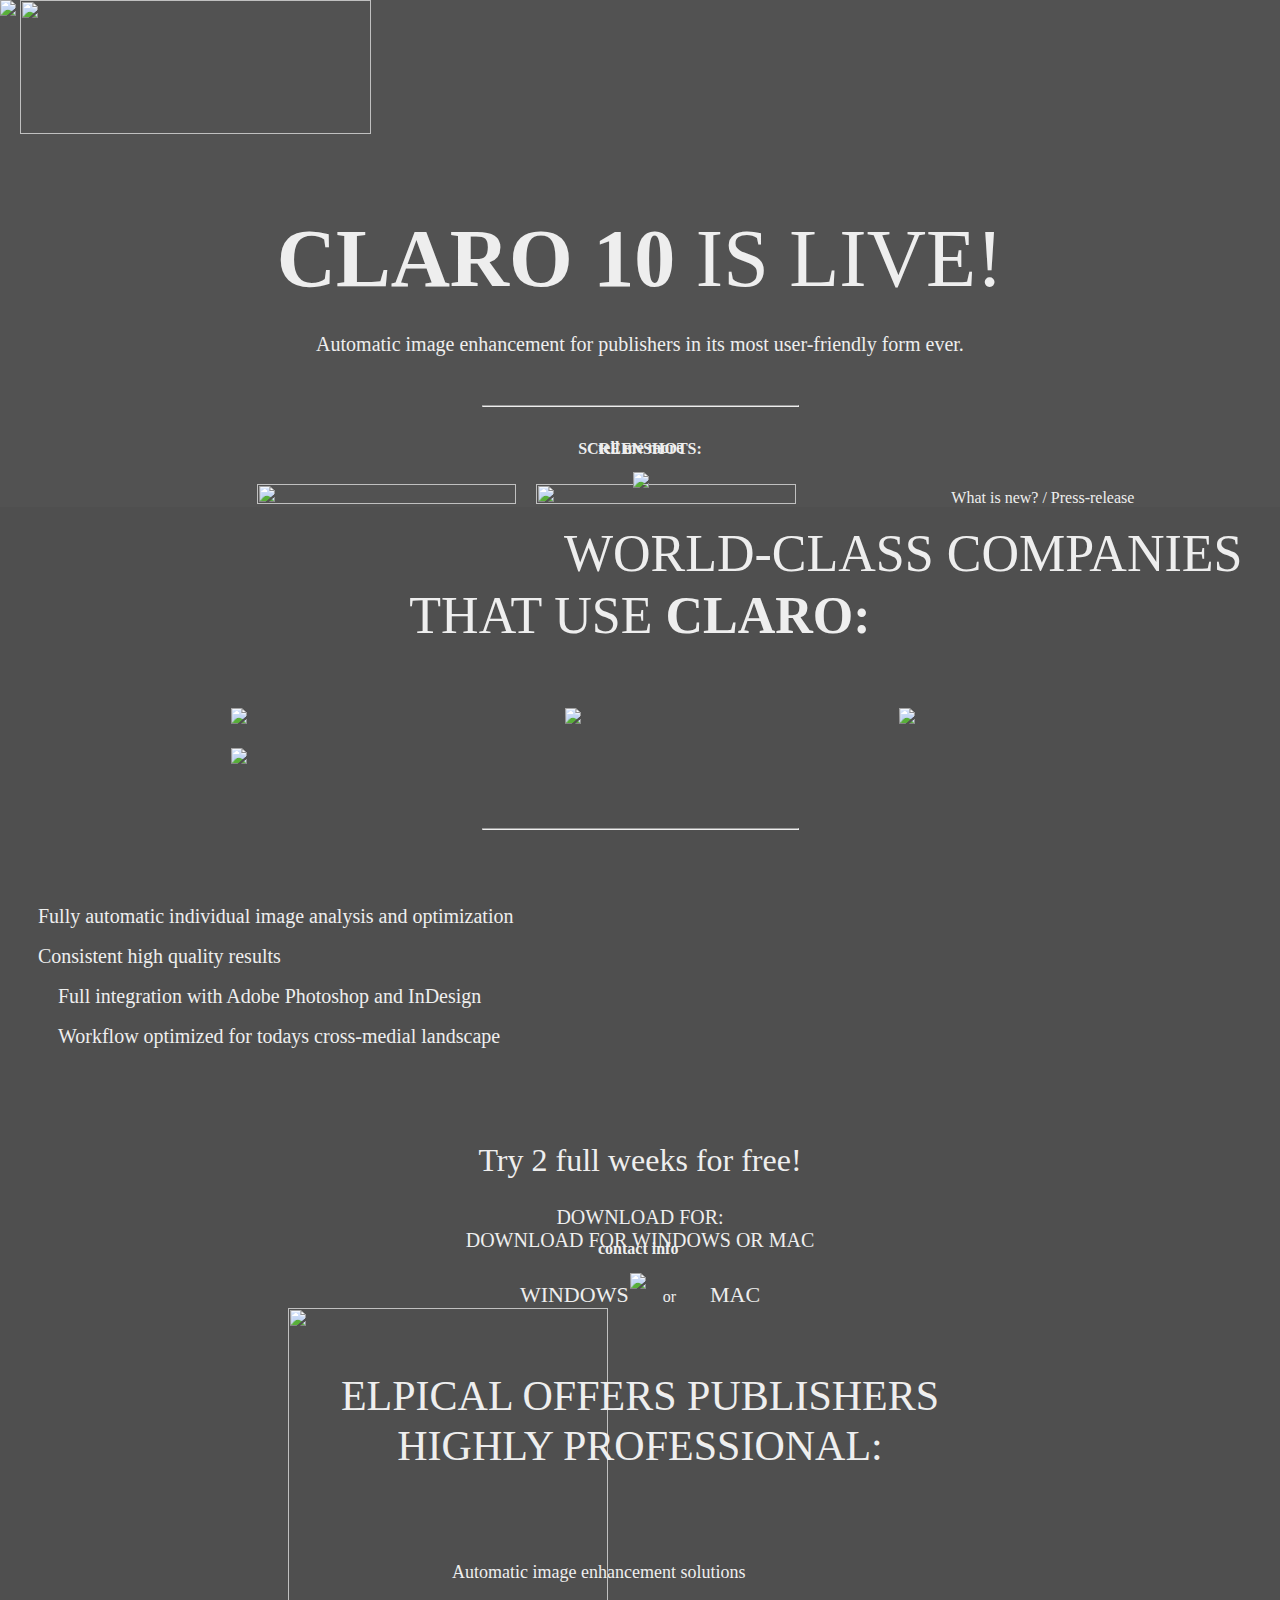
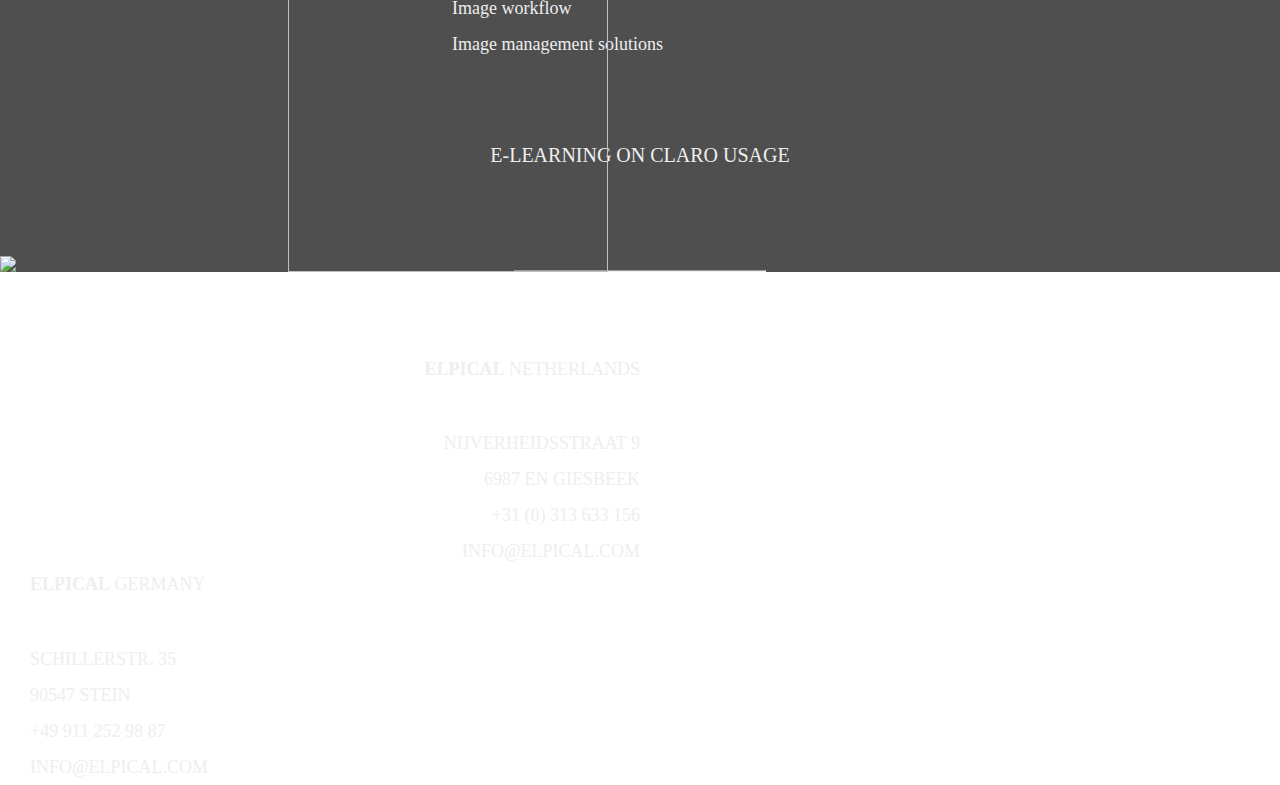
==== index.html @ f86cf867 "Project Initiated" ====
<!DOCTYPE html>
<!--[if lt IE 7 ]> <html class="ie6"> <![endif]-->
<!--[if IE 7 ]>    <html class="ie7"> <![endif]-->
<!--[if IE 8 ]>    <html class="ie8"> <![endif]-->
<!--[if IE 9 ]>    <html class="ie9"> <![endif]-->
<!--[if (gt IE 9)|!(IE)]><!--> <html class=""> <!--<![endif]-->
<html lang="en">
<head>
    <meta charset="utf-8">
    <meta http-equiv="X-UA-Compatible" content="IE=edge">
    <meta name="viewport" content="width=device-width, initial-scale=1">
    <title>Claro 10 is live - ELPICAL</title>
    <meta charset="UTF-8">
    <meta name="description" content="Try Claro 10 2 weeks for free. Automatic image enhancement just got more user friendly.">
    <link rel="shortcut icon" href="favicon.ico" type="image/x-icon">
    <link rel="icon" href="favicon.ico" type="image/x-icon">


    <link rel="stylesheet" type="text/css" href="style.css">


</head>

<body>
    <div id="fullpage">
        <div class="section" id="slide1">
            <img src="assets/images/screen1/topbar.png" class="topbar" />
            <img src="assets/images/screen1/logo.png" class="logo" />
            <!-- <img class="visible-md visible-lg orgbtn" src="assets/images/screen1/orgbtn.png" /> -->

            <div class="row slide1_content" >
                <div class="col-md-8">
                    <div class="auto-margin" style="margin-bottom:170px;" data-resize="prop: margin-bottom; oval: 200;"></div>
                    <div class="title">
                        <span>Claro 10</span><span class="light"> is live!</span>
                    </div>

                    <div class="auto-margin" style="margin-bottom:33px;" data-resize="prop: margin-bottom; oval: 40;"></div>

                    <div class="subtitle">
                         Automatic image enhancement for publishers in its most user-friendly form ever.
                    </div>

                    <div class="auto-margin" style="margin-bottom:49px;" data-resize="prop: margin-bottom; oval: 58;"></div>

                    <hr />

                    <div class="auto-margin" style="margin-bottom:33px;" data-resize="prop: margin-bottom; oval: 40;"></div>
                    
                    <div class="screenshots">
                        <div class="screenshot_title">screenshots:</div>

                        <div class="auto-margin" style="margin-bottom:16px;" data-resize="prop: margin-bottom; oval: 20;"></div>

                        <ul id="vanillaslide">
                            <li><div class="inner"><a href="assets/images/screen1/screen2_lg.png"><img src="assets/images/screen1/screen1.png" /></a></div></li>
                            <li><div class="inner"><a href="assets/images/screen1/screen1_lg.png"><img src="assets/images/screen1/screen2.png" /></a></div></li>
                            <li><div class="inner"><a href="assets/images/screen1/screen3_lg.png"><img src="assets/images/screen1/screen3.png" /></a></div></li>
                        </ul>
                    </div>
                    <div class="pdf_button">
                        <a id="press_release" href="ignore/Elpical_Pressrelease_Claro_10.pdf" class="btn btn-primary btn-lg" target="_blank">What is new? / Press-release</a>
                        <script>
                            // Using jQuery Event API v1.3 to track clicks
                            $('#press_release').on('click', function() {
                                ga('send', 'event', 'Klikgedrag', 'Klik', 'Pressrelease');
                            });
                        </script>
                    </div>
                </div>
            </div>    

            <div class="navscroll">
                <a href="#features" class="linkbottom_desktop">
                    tell me more <br/> 
                    <img src="assets/images/screen1/arrow.png" />
                </a>
            </div>
        </div>

        <div class="section" id="slide2">

            <div class="title">
                World-class companies <br/> that use <span class="bold">Claro:</span>
            </div>

            <div class="auto-margin" style="margin-bottom:50px;" data-resize="prop: margin-bottom; oval: 58;"></div>

            <div class="companies">
                <ul>
                    <li><div class="inner"><img src="assets/images/screen2/usa_today.png" /></div></li>
                    <li><div class="inner"><img src="assets/images/screen2/theguardian.png" /></div></li>
                    <li><div class="inner"><img src="assets/images/screen2/frankfurther.png" /></div></li>
                    <li><div class="inner"><img src="assets/images/screen2/topgear.png" /></div></li>
                </ul>
            </div>

            <div class="auto-margin" style="margin-bottom:50px;" data-resize="prop: margin-bottom; oval: 58;"></div>

            <hr/>

            <div class="auto-margin" style="margin-bottom:50px;" data-resize="prop: margin-bottom; oval: 58;"></div>

            <div class="features">
               <ul>
                    <li>
                        <div class="pull-right">
                            <span>Fully automatic individual image analysis and optimization</span>
                            <br/>
                            <span>Consistent high quality results</span>
                        </div>
                    </li>
                    <li>
                        <div >
                            <span>Full integration with Adobe Photoshop and InDesign</span>
                            <br/>
                            <span>Workflow optimized for todays cross-medial landscape</span>
                        </div>
                    </li>
                </ul>
            </div>

            <div class="auto-margin" style="margin-bottom:88px;" data-resize="prop: margin-bottom; oval: 88;"></div>                

            <div class="try" >Try 2 full weeks for free!</div>

            <div class="auto-margin" style="margin-bottom:30px;" data-resize="prop: margin-bottom; oval: 30;"></div>

            <div class="download_wrapper">
                <div class="downloadfor visible-md visible-lg">Download For:</div>
                <div class="downloadfor visible-xs visible-sm">Download For WINDOWS or MAC</div>

                <div class="auto-margin" style="margin-bottom:30px;" data-resize="prop: margin-bottom; oval: 30;"></div>

                <div class="downloads visible-md visible-lg">
                    <a id="windows_download" href="ignore/ClaroPremedia-install-10.0.16.exe" class="btn btn-primary btn-lg">WINDOWS</a>
                    <script>
                        // Using jQuery Event API v1.3 to track clicks
                        $('#windows_download').on('click', function() {
                            ga('send', 'event', 'Klikgedrag', 'Klik', 'Downloadknop_Windows');
                        });
                    </script>
                    <span class="or">or</span>
                    <a id="mac_download" href="ignore/ClaroPremedia-install-10.0.16.dmg" class="btn btn-primary btn-lg">MAC</a>
                    <script>
                        // Using jQuery Event API v1.3 to track clicks
                        $('#mac_download').on('click', function() {
                            ga('send', 'event', 'Klikgedrag', 'Klik', 'Downloadknop_Mac');
                        });
                    </script>
                </div>
            </div>

            <div class="navscroll">
                <a href="#contact" class="linkbottom_desktop">
                    contact info <br/> 
                    <img src="assets/images/screen1/arrow.png" />
                </a>
            </div>
        </div>

        <div class="section" id="slide3">
            <img src="assets/images/screen1/topbar.png" class="bottombar" />
              <!-- <img src="assets/images/map1.png" class="gmap" /> -->
            <div id="googleMap" class="gmap"></div>
            <img src="assets/images/map_right.png" class="gmap_right" />
            
            <div class="auto-margin" style="margin-bottom:47px;" data-resize="prop: margin-bottom; oval: 40;"></div>

          <div class="row-fluid">
                <div class="col-md-7 col-md-offset-5"> 
                    <div class="title">
                       ELPICAL offers publishers <br/> highly professional:
                    </div>

                    <div class="auto-margin" style="margin-bottom:82px;" data-resize="prop: margin-bottom; oval: 70;"></div>

                    <div class="solutions">
                        <ul>
                            <li>Automatic image enhancement solutions</li>
                            <li>Image workflow</li>
                            <li>Image management solutions</li>
                        </ul>
                    </div>
                </div>  
            </div>      

            <div class="row-fluid">
                <div class="col-md-5 col-md-offset-7"> 

                    <div class="auto-margin" style="margin-bottom:82px;" data-resize="prop: margin-bottom; oval: 70;"></div>

                    <a id="e-learning_button" href="http://elearning.elpical.com" class="btn btn-primary btn-lg elearnbtn"> e-learning on Claro usage </a>
                    <script>
                        // Using jQuery Event API v1.3 to track clicks
                        $('#e-learning_button').on('click', function() {
                            ga('send', 'event', 'Klikgedrag', 'Klik', 'e-learning');
                        });
                    </script>

                    <div class="auto-margin" style="margin-bottom:103px;" data-resize="prop: margin-bottom; oval: 88;"></div>                

                    <hr/>

                    <div class="auto-margin" style="margin-bottom:82px;" data-resize="prop: margin-bottom; oval: 70;"></div>

                    <div class="address">
                        <ul>
                            <li>
                                <span class="pull-right">
                                    <div class="addressheading"><span class="bold">ELPICAL</span> Netherlands</div>
                                    <div class="auto-margin" style="margin-bottom:41px;" data-resize="prop: margin-bottom; oval: 35;"></div>
                                    Nijverheidsstraat 9 
                                    <br/>6987 EN Giesbeek
                                    <br/>+31 (0) 313 633 156
                                    <br/><a href="mailto:info@elpical.com">info@elpical.com</a>
                                </span>
                            </li>
                            <li>
                                <span>
                                    <div class="addressheading"><span class="bold">ELPICAL</span> GERMANY</div>
                                    <div class="auto-margin" style="margin-bottom:41px;" data-resize="prop: margin-bottom; oval: 35;"></div>
                                    Schillerstr. 35
                                    <br/>90547 Stein
                                    <br/>+49 911 252 98 87
                                    <br/><a href="mailto:info@elpical.com">info@elpical.com</a>
                                </span>
                            </li>
                        </ul>
                    </div>
                
                </div>
            </div>

        </div>
    </div>
</body>
</html>
---- style.css ----
html, body {
    margin: 0;
    padding: 0;
    overflow:hidden;

    /*Avoid flicker on slides transitions for mobile phones #336 */
    -webkit-tap-highlight-color: rgba(0,0,0,0);

    color: #eeeeee;
}

a:link, a:focus, a:active {
    color: #eeeeee !important;
    text-decoration: none !important;
    outline: none !important;
}

.light {
    font-weight: 300;
}

.bold {
    font-weight: bold;
}


.navscroll {
    position: absolute;
    bottom: 30px;
    left: 50%;
    text-align: center;
    /*transform:translateX(-50%);*/
    margin-left:-42px;
}

.navscroll a, .navscroll a:hover {
    color: #eee;
    font-family: 'Roboto Slab', serif;
    font-weight: bold;
}

.navscroll img {
    margin-top: 15px;
}


#slide1, #slide2, #slide3 {
    padding-top: 3em;
}

#slide1 {
    background-color: #525252;
    background-image: url("images/screen1/bg.png");
    background-position: right 0;
    background-repeat: no-repeat;
    background-size: contain;
    position: relative;
    color: #eeeeee;
}

#slide1 .topbar {
    position: absolute;
    top: 0;
    left: 0;
    right: 0;
    width: 100%;
}

#slide1 .logo {
    position: absolute;
    top: 0;
    left: 20px;
    width: 351px;
    height: 134px;
}

#slide1 .orgbtn {
    position: absolute;
    bottom: 0;
    right: 9%;
    max-width: 350px;
}


#slide1 .slide1_content {
    text-align: center;
}

#slide1 .title {
    font-family: 'Roboto Slab', serif;
    font-weight: bold;
    font-size: 88px;
    text-transform: uppercase;
    line-height: 100%;
}

#slide1 .subtitle {
    font-family: 'Roboto', serif;
    font-size: 26px;
}

#slide1 hr {
    width: 315px;
}

#slide1 .screenshots {

}


#slide1 .screenshot_title {
    font-family: 'Roboto Slab', serif;
    font-weight: bold;
    font-size: 16px;
    text-transform: uppercase;
}

#slide1 .screenshots ul {
    padding: 0;
    max-width: 786px;
    margin: 0 auto;
}

#slide1 .screenshots ul li {
    list-style: none;
    width: 33%;
    float: left;
    padding: 10px;
}

#slide1 .screenshots ul li img {
    width: 100%;
    height: 100%;
}



#slide2 {
    position: relative;
    background-color: #4f4f4f;
    background-image: url("images/screen2/bg.png");
    background-position: right 0;
    background-repeat: no-repeat;
    background-size: contain;
    text-align: center;
}

#slide2 .title {
    line-height: 120%;
    font-family: 'Roboto Slab', serif;
    font-weight: 300;
    font-size: 66px;
    text-transform: uppercase;
    color: #eee;
}

#slide2 .companies {
    overflow: auto;
}

#slide2 .companies ul {
    list-style: none;
    padding: 0;
    max-width: 1135px;
    margin: 0 auto;
}

#slide2 .companies ul li {
    width: 25%;
    float: left;
    padding: 10px 25px;

}

#slide2 .companies ul li img {
    /*width: 100%;*/
    height: 42px;
}


#slide2 hr {
    width: 315px;
    margin: 0 auto;
}

#slide2 .features {
    overflow: auto;
    max-width: 1400px;
    margin:0 auto;
}

#slide2 .features ul {
    list-style: none;
    padding: 0;
}

#slide2 .features li {
    width: 50%;
    float: left;
    font-family: 'Roboto', serif;
    font-weight: 500;
    font-size: 23px;
    text-align: left;
    padding-left: 10px;
}

#slide2 .features li:nth-child(odd) {
    padding-right: 30px
}
#slide2 .features li:nth-child(even) {

    padding-left: 30px
}
#slide2 .features li span {
    background: url('images/checkicon.png');
    background-repeat: no-repeat;
    background-position: left center;
    background-size: 15px;
    padding-left: 28px;
    line-height: 200%;

}
#slide2 .try {
    display: block;
    font-family: 'Roboto Slab', serif;
    font-weight: 300;
    font-size: 32px;
    line-height: 100%;
}

#slide2 .btn-primary {
    font-family: "Roboto",serif;
    font-size: 22px;
    font-weight: 500;
    width: 160px;
}
#slide2 .downloadfor {
    display: block;
    font-family: 'Roboto', serif;
    font-weight: 500;
    font-size: 20px;
    text-transform: uppercase;
}
#slide2 .or {
    margin:0 30px;
    font-family: 'Roboto', serif;
    font-weight: 500;
    font-size: 16px;

}
#slide3 {
    position: relative;
    background-color: #4f4f4f;
    /*background-image: url("images/map.png");*/
    background-position: left 0;
    background-repeat: no-repeat;
    background-size: contain;
    text-align: center;
}

#slide3 .gmap {
    position: absolute;
    left: 0;
    top: 0;
    width: 60%;
    height: 100%;
}

.gmap_right {
    position: absolute;
    left: 10%;
    top: 0;
    width: 50%;
    height: 100%;

}
#slide3 .title {
    position: relative;
    z-index: 9999;
    line-height: 120%;
    font-family: 'Roboto Slab', serif;
    font-weight: 300;
    font-size: 56px;
    text-transform: uppercase;
    color: #eee;
}

#slide3 .solutions {
    width: 416px;
    margin:0 auto;
}

#slide3 .solutions ul {
    list-style: none;
    padding: 0;
}

#slide3 .solutions ul li {
    line-height: 200%;
    padding-left: 20px;
    background: url('images/bluearrow.png');
    background-repeat: no-repeat;
    background-position: left center;
    background-size: 2% auto;
    text-align: left;
    font-family: 'Roboto', serif;
    font-size: 18px;
}

#slide3 hr {
    width: 250px;
    margin: 0 auto;
}


#slide3 .elearnbtn {
    text-transform: uppercase;
    font-family: 'Roboto', serif;
    font-size: 20px;
}

#slide3 .address ul {
    list-style: none;
    padding: 0;
}

#slide3 .address li {
    width: 50%;
    float: left;
    font-family: 'Roboto', serif;
    font-size: 18px;
    text-align: left;
    text-transform: uppercase;
    white-space: nowrap;
}

#slide3 .addressheading {
    font-family: 'Roboto Slab', serif;
    font-weight: 100;
}

#slide3 .address li:nth-child(odd) {
    padding-right: 30px;
    text-align:right;
}
#slide3 .address li:nth-child(even) {

    padding-left: 30px
}
#slide3 .address li>span {
    line-height: 200%;
}

#slide3 .bottombar {
    position: absolute;
    bottom: 0;
    left: 0;
    right: 0;
    z-index: 9999;
}
.pdf_button {
    margin-top:15px;
    display: inline-block;
}


@media screen and (max-width: 981px) {
    .section  {
        padding-top: 2em !important;
    }
    .navscroll {
        bottom: 10px;
    }
    
    #slide1 .logo {
        left: 50%;
        margin-left: -125px;
        width: 250px;
        height: auto;

    }
    #slide1 {
        padding: 10px;
        background-color: #525252;
        background-image: url("images/screen1/bgmobile.png");
        background-size: cover;
    }

    #slide1 hr {
        width: 60%;
    }

    #slide2 {
        padding: 10px;
    }

    #slide2 .companies ul li {
        padding: 10px 15px 10px 0;
    }

    #slide2 .companies ul li img {
        width: 100%;
        height: auto;
    }

    #slide2 hr {
        width: 60%;
    }

    #slide2 .features, #slide2 .features li, #slide2 .features li div {
        width: 100%;
        float: none;
    }   

    #slide2 .features li {
        padding: 0 0px 0 10px !important;
    }   

    #slide2 .features li span {
        background-size: auto 40%;
        padding-left: 4%;
    }



    #slide3 {
        padding-top: 1em !important;
    }
    #slide3 .solutions {
        width: auto;
    }
    #slide3 .solutions ul {
        display: inline-block;
    }
    #slide3 .gmap, #slide3 .gmap_right {
        display: none;
    }

    #slide3 .address li:nth-child(2n+1) {
        padding-right: 10px;
    }
    #slide3 .address li:nth-child(2n) {
        padding-left: 10px;
    }
}


@media screen and (max-width: 981px) and (orientation : portrait) {
    #slide2 {
        padding: 10px;
        
        background-image: url("images/screen2/bg-mobile.png");
        background-position: right 0;
        background-repeat: no-repeat;
        background-size: cover;
    }

    
     #slide3 {
        
        background-image: url("images/screen3/bg-mobile.png");
        background-position: 0 0;
        background-repeat: no-repeat;
        background-size: cover;
    }
}


@media screen and (max-width: 480px) {
    #slide2, #slide3 {
        background-size: contain;
    }
    .pdf_button a {
        font-size: 11px;
    }

}

@media only screen and (max-width : 767px) and (orientation : landscape) {

    #slide1 .title {
        font-size: 40px;
        line-height: 24px;
    }
    
    #slide1 .subtitle {
        font-size: 17px;
    }

    #slide1 .logo {
        margin-left: -100px;
        width: 200px;
    }

    #slide1 .screenshots {
        display: none;
    }


    #slide2 .title {
        font-size: 20px;
    }

    #slide2 .title br {
        display: none;
    }

    #slide2 .features li {
        font-size: 12px;
    }

    #slide2 .try, #slide2 .download_wrapper {
        display: none;
    } 
    

    #slide3 .title, #slide3 .solutions , #slide3 .elearnbtn, #slide3 hr {
        display: none;
    }
    .pdf_button a {
        font-size: 11px;
    }
    .pdf_button {
        margin-top:2px;
    }
}


@media only screen and (min-width : 768px) and (max-width : 1024px) and (orientation : landscape) {
     #slide1 .title {
        font-size: 70px!important;
    }
    
    #slide1 .subtitle {
        font-size: 15px;
    }
    
    #slide1 .orgbtn {
        right: 4%;
    }

    #slide2 {
        padding-top: 1em;
    }

    #slide2 .title {
        font-size: 50px;
    }

    #slide2 .features li {
        font-size: 16px;
    }

    #slide3 .address li {
        font-size: 15px;
    }

    #slide3 .address li:nth-child(odd) {
        padding-right: 20px;
    }
    #slide3 .address li:nth-child(even) {
        padding-left: 20px;
    }

    #slide3 {
        padding-top: 1em;
    }

    #slide3 .title {
        font-size: 38px;
    }

    #slide3 .addressheading {
        line-height: 170%;
    }

}

@media only screen and (min-width : 1025px) and (max-width : 1500px) and (orientation : landscape) {
    .navscroll {
        bottom: 15px;
    }

    #slide1 .title {
        font-size: 82px;
    }
    
    #slide1 .subtitle {
        font-size: 20px;
    }
    
    #slide1 .orgbtn {
        right: 4%;
    }

    #slide2 {
        padding-top: 1em;
    }

    #slide2 .title {
        font-size: 52px;
    }

    #slide2 .features li {
        font-size: 20px;
    }

    #slide3 {
        padding-top: 1em;
    }

    #slide3 .title {
        font-size: 42px;
    }

    #slide3 .addressheading {
        line-height: 170%;
    }
}
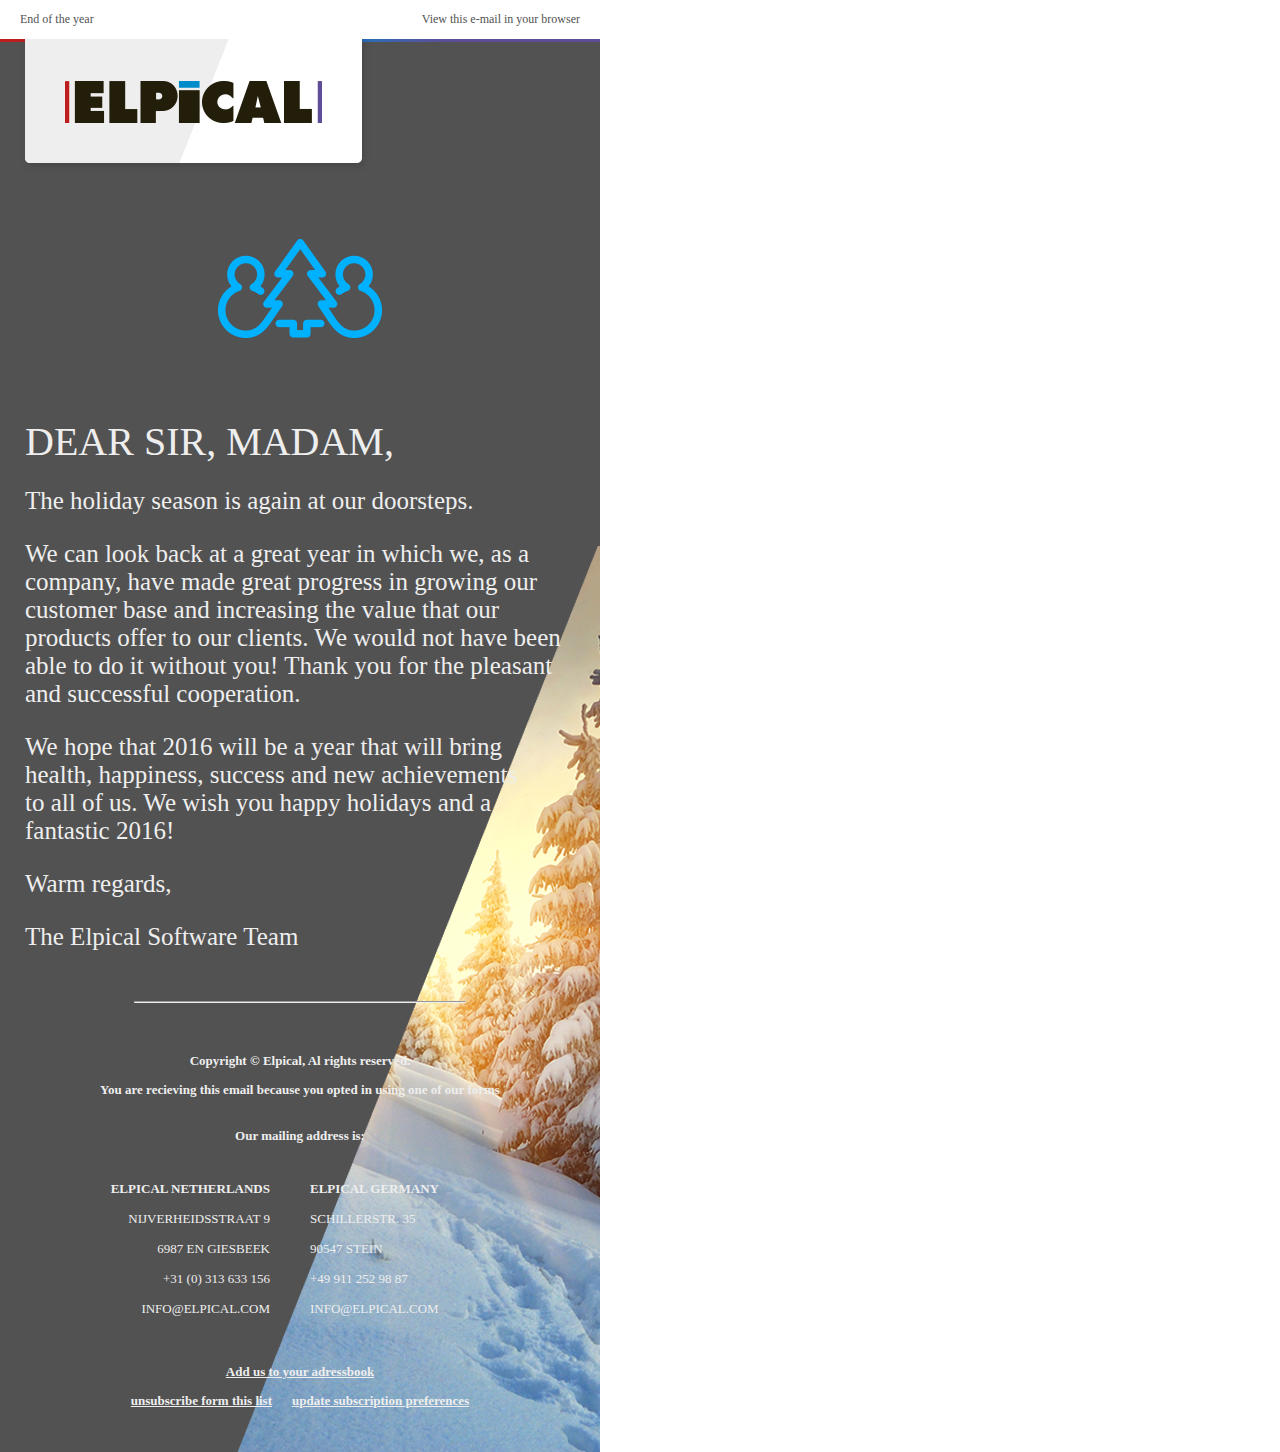
==== commit 512f6860: "Newslatter Template Design #1" ====
--- a/index.html
+++ b/index.html
@@ -22,216 +22,54 @@
 </head>
 
 <body>
-    <div id="fullpage">
+    <div class="fullpage">
+        <header>
+            <span class="header-end">End of the year</span>
+            <span class="header-view"><a href="#">View this e-mail in your browser</a></span>
+        </header>
         <div class="section" id="slide1">
-            <img src="assets/images/screen1/topbar.png" class="topbar" />
-            <img src="assets/images/screen1/logo.png" class="logo" />
-            <!-- <img class="visible-md visible-lg orgbtn" src="assets/images/screen1/orgbtn.png" /> -->
+            <img src="images/topbar.png" class="topbar" />
+            <img src="images/logo.png" class="logo" />
+            <img src="images/icon-elpical.png" class="chrismas-logo">
 
-            <div class="row slide1_content" >
-                <div class="col-md-8">
-                    <div class="auto-margin" style="margin-bottom:170px;" data-resize="prop: margin-bottom; oval: 200;"></div>
-                    <div class="title">
-                        <span>Claro 10</span><span class="light"> is live!</span>
-                    </div>
-
-                    <div class="auto-margin" style="margin-bottom:33px;" data-resize="prop: margin-bottom; oval: 40;"></div>
-
-                    <div class="subtitle">
-                         Automatic image enhancement for publishers in its most user-friendly form ever.
-                    </div>
-
-                    <div class="auto-margin" style="margin-bottom:49px;" data-resize="prop: margin-bottom; oval: 58;"></div>
-
-                    <hr />
-
-                    <div class="auto-margin" style="margin-bottom:33px;" data-resize="prop: margin-bottom; oval: 40;"></div>
-                    
-                    <div class="screenshots">
-                        <div class="screenshot_title">screenshots:</div>
-
-                        <div class="auto-margin" style="margin-bottom:16px;" data-resize="prop: margin-bottom; oval: 20;"></div>
-
-                        <ul id="vanillaslide">
-                            <li><div class="inner"><a href="assets/images/screen1/screen2_lg.png"><img src="assets/images/screen1/screen1.png" /></a></div></li>
-                            <li><div class="inner"><a href="assets/images/screen1/screen1_lg.png"><img src="assets/images/screen1/screen2.png" /></a></div></li>
-                            <li><div class="inner"><a href="assets/images/screen1/screen3_lg.png"><img src="assets/images/screen1/screen3.png" /></a></div></li>
-                        </ul>
-                    </div>
-                    <div class="pdf_button">
-                        <a id="press_release" href="ignore/Elpical_Pressrelease_Claro_10.pdf" class="btn btn-primary btn-lg" target="_blank">What is new? / Press-release</a>
-                        <script>
-                            // Using jQuery Event API v1.3 to track clicks
-                            $('#press_release').on('click', function() {
-                                ga('send', 'event', 'Klikgedrag', 'Klik', 'Pressrelease');
-                            });
-                        </script>
-                    </div>
+            <div class="page-content">
+                <div class="title">
+                    <span>Dear Sir, Madam,</span>
                 </div>
-            </div>    
-
-            <div class="navscroll">
-                <a href="#features" class="linkbottom_desktop">
-                    tell me more <br/> 
-                    <img src="assets/images/screen1/arrow.png" />
-                </a>
+                <div class="subtitle">
+                    <p>The holiday season is again at our doorsteps.</p>
+                    <p>We can look back at a great year in which we, as a company, have made great progress in growing our customer base and increasing the value that our products offer to our clients. We would not have been able to do it without you! Thank you for the pleasant and successful cooperation. </p>
+                    <p style="width:90%;">We hope that 2016 will be a year that will bring health, happiness, success and new achievements to all of us. We wish you happy holidays and a fantastic 2016!</p>
+                    <p>Warm regards,</p>
+                    <p>The Elpical Software Team</p>
+                </div>
+                <hr />
             </div>
-        </div>
-
-        <div class="section" id="slide2">
-
-            <div class="title">
-                World-class companies <br/> that use <span class="bold">Claro:</span>
-            </div>
-
-            <div class="auto-margin" style="margin-bottom:50px;" data-resize="prop: margin-bottom; oval: 58;"></div>
-
-            <div class="companies">
-                <ul>
-                    <li><div class="inner"><img src="assets/images/screen2/usa_today.png" /></div></li>
-                    <li><div class="inner"><img src="assets/images/screen2/theguardian.png" /></div></li>
-                    <li><div class="inner"><img src="assets/images/screen2/frankfurther.png" /></div></li>
-                    <li><div class="inner"><img src="assets/images/screen2/topgear.png" /></div></li>
-                </ul>
-            </div>
-
-            <div class="auto-margin" style="margin-bottom:50px;" data-resize="prop: margin-bottom; oval: 58;"></div>
-
-            <hr/>
-
-            <div class="auto-margin" style="margin-bottom:50px;" data-resize="prop: margin-bottom; oval: 58;"></div>
-
-            <div class="features">
-               <ul>
-                    <li>
-                        <div class="pull-right">
-                            <span>Fully automatic individual image analysis and optimization</span>
-                            <br/>
-                            <span>Consistent high quality results</span>
-                        </div>
-                    </li>
-                    <li>
-                        <div >
-                            <span>Full integration with Adobe Photoshop and InDesign</span>
-                            <br/>
-                            <span>Workflow optimized for todays cross-medial landscape</span>
-                        </div>
-                    </li>
-                </ul>
-            </div>
-
-            <div class="auto-margin" style="margin-bottom:88px;" data-resize="prop: margin-bottom; oval: 88;"></div>                
-
-            <div class="try" >Try 2 full weeks for free!</div>
-
-            <div class="auto-margin" style="margin-bottom:30px;" data-resize="prop: margin-bottom; oval: 30;"></div>
-
-            <div class="download_wrapper">
-                <div class="downloadfor visible-md visible-lg">Download For:</div>
-                <div class="downloadfor visible-xs visible-sm">Download For WINDOWS or MAC</div>
-
-                <div class="auto-margin" style="margin-bottom:30px;" data-resize="prop: margin-bottom; oval: 30;"></div>
-
-                <div class="downloads visible-md visible-lg">
-                    <a id="windows_download" href="ignore/ClaroPremedia-install-10.0.16.exe" class="btn btn-primary btn-lg">WINDOWS</a>
-                    <script>
-                        // Using jQuery Event API v1.3 to track clicks
-                        $('#windows_download').on('click', function() {
-                            ga('send', 'event', 'Klikgedrag', 'Klik', 'Downloadknop_Windows');
-                        });
-                    </script>
-                    <span class="or">or</span>
-                    <a id="mac_download" href="ignore/ClaroPremedia-install-10.0.16.dmg" class="btn btn-primary btn-lg">MAC</a>
-                    <script>
-                        // Using jQuery Event API v1.3 to track clicks
-                        $('#mac_download').on('click', function() {
-                            ga('send', 'event', 'Klikgedrag', 'Klik', 'Downloadknop_Mac');
-                        });
-                    </script>
+            <div class="footer-part">
+                <p>Copyright © Elpical, Al rights reserved. </p>
+                <p>You are recieving this email because you opted in using one of our forms </p>
+                <div class="mailing-address">
+                    <p class="mailing-address-text">Our mailing address is: </p>
+                    <ul class="mailing-address-left">
+                        <li><strong>ELPICAL NETHERLANDS</strong></li>
+                        <li>NIJVERHEIDSSTRAAT 9</li>
+                        <li>6987 EN GIESBEEK</li>
+                        <li>+31 (0) 313 633 156</li>
+                        <li>INFO@ELPICAL.COM</li>
+                    </ul>
+                    <ul class="mailing-address-right">
+                        <li><strong>ELPICAL GERMANY</strong></li>
+                        <li>SCHILLERSTR. 35</li>
+                        <li>90547 STEIN</li>
+                        <li>+49 911 252 98 87</li>
+                        <li>INFO@ELPICAL.COM</li>
+                    </ul>
+                </div>
+                <div class="footer-lower-part">
+                    <p><a href="#">Add us to your adressbook</a></p>
+                    <p><a href="#" class="mright20">unsubscribe form this list</a><a href="#">update subscription preferences</a></p>
                 </div>
             </div>
-
-            <div class="navscroll">
-                <a href="#contact" class="linkbottom_desktop">
-                    contact info <br/> 
-                    <img src="assets/images/screen1/arrow.png" />
-                </a>
-            </div>
-        </div>
-
-        <div class="section" id="slide3">
-            <img src="assets/images/screen1/topbar.png" class="bottombar" />
-              <!-- <img src="assets/images/map1.png" class="gmap" /> -->
-            <div id="googleMap" class="gmap"></div>
-            <img src="assets/images/map_right.png" class="gmap_right" />
-            
-            <div class="auto-margin" style="margin-bottom:47px;" data-resize="prop: margin-bottom; oval: 40;"></div>
-
-          <div class="row-fluid">
-                <div class="col-md-7 col-md-offset-5"> 
-                    <div class="title">
-                       ELPICAL offers publishers <br/> highly professional:
-                    </div>
-
-                    <div class="auto-margin" style="margin-bottom:82px;" data-resize="prop: margin-bottom; oval: 70;"></div>
-
-                    <div class="solutions">
-                        <ul>
-                            <li>Automatic image enhancement solutions</li>
-                            <li>Image workflow</li>
-                            <li>Image management solutions</li>
-                        </ul>
-                    </div>
-                </div>  
-            </div>      
-
-            <div class="row-fluid">
-                <div class="col-md-5 col-md-offset-7"> 
-
-                    <div class="auto-margin" style="margin-bottom:82px;" data-resize="prop: margin-bottom; oval: 70;"></div>
-
-                    <a id="e-learning_button" href="http://elearning.elpical.com" class="btn btn-primary btn-lg elearnbtn"> e-learning on Claro usage </a>
-                    <script>
-                        // Using jQuery Event API v1.3 to track clicks
-                        $('#e-learning_button').on('click', function() {
-                            ga('send', 'event', 'Klikgedrag', 'Klik', 'e-learning');
-                        });
-                    </script>
-
-                    <div class="auto-margin" style="margin-bottom:103px;" data-resize="prop: margin-bottom; oval: 88;"></div>                
-
-                    <hr/>
-
-                    <div class="auto-margin" style="margin-bottom:82px;" data-resize="prop: margin-bottom; oval: 70;"></div>
-
-                    <div class="address">
-                        <ul>
-                            <li>
-                                <span class="pull-right">
-                                    <div class="addressheading"><span class="bold">ELPICAL</span> Netherlands</div>
-                                    <div class="auto-margin" style="margin-bottom:41px;" data-resize="prop: margin-bottom; oval: 35;"></div>
-                                    Nijverheidsstraat 9 
-                                    <br/>6987 EN Giesbeek
-                                    <br/>+31 (0) 313 633 156
-                                    <br/><a href="mailto:info@elpical.com">info@elpical.com</a>
-                                </span>
-                            </li>
-                            <li>
-                                <span>
-                                    <div class="addressheading"><span class="bold">ELPICAL</span> GERMANY</div>
-                                    <div class="auto-margin" style="margin-bottom:41px;" data-resize="prop: margin-bottom; oval: 35;"></div>
-                                    Schillerstr. 35
-                                    <br/>90547 Stein
-                                    <br/>+49 911 252 98 87
-                                    <br/><a href="mailto:info@elpical.com">info@elpical.com</a>
-                                </span>
-                            </li>
-                        </ul>
-                    </div>
-                
-                </div>
-            </div>
-
         </div>
     </div>
 </body>
--- a/style.css
+++ b/style.css
@@ -1,72 +1,68 @@
+
+/* New CSS Code -----------------------------*/
+
+
 html, body {
+    max-width: 600px;
     margin: 0;
     padding: 0;
-    overflow:hidden;
-
+    overflow:scroll;
     /*Avoid flicker on slides transitions for mobile phones #336 */
     -webkit-tap-highlight-color: rgba(0,0,0,0);
-
     color: #eeeeee;
 }
-
-a:link, a:focus, a:active {
-    color: #eeeeee !important;
-    text-decoration: none !important;
-    outline: none !important;
+/*
+.fullpage {
+    width: 100%;
+    background-color: #525252;
+    
+}
+*/
+header {
+    padding: 12px 20px;
+    background-color: #fff;
+    color: #525252;
+    font-size: 12px;
+    font-weight: 500;
+    font-family: 'Roboto Slab', serif;
+    overflow: auto;
 }
 
-.light {
-    font-weight: 300;
+.header-end {
+    float: left;
 }
 
-.bold {
-    font-weight: bold;
+.header-view {
+    float: right;
 }
 
-
-.navscroll {
-    position: absolute;
-    bottom: 30px;
-    left: 50%;
-    text-align: center;
-    /*transform:translateX(-50%);*/
-    margin-left:-42px;
-}
-
-.navscroll a, .navscroll a:hover {
-    color: #eee;
+.header-view a {
+    color: #525252;
+    font-size: 12px;
+    font-weight: 500;
     font-family: 'Roboto Slab', serif;
-    font-weight: bold;
-}
-
-.navscroll img {
-    margin-top: 15px;
-}
-
-
-#slide1, #slide2, #slide3 {
-    padding-top: 3em;
+    text-decoration: none;
 }
 
 #slide1 {
-    background-color: #525252;
-    background-image: url("images/screen1/bg.png");
-    background-position: right 0;
-    background-repeat: no-repeat;
-    background-size: contain;
+    padding-bottom: 30px;
     position: relative;
+    background: #525252 url("images/footer-bg.png") no-repeat;
+    background-position: right bottom;
     color: #eeeeee;
+    text-align: center;
+    /*overflow: auto;*/
 }
 
-#slide1 .topbar {
+.topbar {
     position: absolute;
-    top: 0;
+    top: 1;
     left: 0;
     right: 0;
     width: 100%;
 }
 
-#slide1 .logo {
+.logo {
     position: absolute;
     top: 0;
     left: 20px;
@@ -74,546 +70,124 @@
     height: 134px;
 }
 
-#slide1 .orgbtn {
-    position: absolute;
-    bottom: 0;
-    right: 9%;
-    max-width: 350px;
+.chrismas-logo {
+    margin: 200px 0 80px 0;
 }
 
-
-#slide1 .slide1_content {
-    text-align: center;
+.page-content {
+    padding: 0 25px;
+    text-align: left;
 }
 
 #slide1 .title {
+    font-size: 40px;
+    font-weight: 300;
+    text-transform: uppercase;
     font-family: 'Roboto Slab', serif;
-    font-weight: bold;
-    font-size: 88px;
-    text-transform: uppercase;
     line-height: 100%;
 }
 
 #slide1 .subtitle {
     font-family: 'Roboto', serif;
-    font-size: 26px;
+    font-size: 25px;
 }
 
 #slide1 hr {
-    width: 315px;
+    width: 60%;
+    margin: 50px auto;
 }
 
-#slide1 .screenshots {
-
-}
-
-
-#slide1 .screenshot_title {
-    font-family: 'Roboto Slab', serif;
-    font-weight: bold;
-    font-size: 16px;
-    text-transform: uppercase;
-}
-
-#slide1 .screenshots ul {
-    padding: 0;
-    max-width: 786px;
-    margin: 0 auto;
-}
-
-#slide1 .screenshots ul li {
-    list-style: none;
-    width: 33%;
-    float: left;
-    padding: 10px;
-}
-
-#slide1 .screenshots ul li img {
-    width: 100%;
-    height: 100%;
-}
-
-
-
-#slide2 {
-    position: relative;
-    background-color: #4f4f4f;
-    background-image: url("images/screen2/bg.png");
-    background-position: right 0;
-    background-repeat: no-repeat;
-    background-size: contain;
+.footer-part {
     text-align: center;
 }
 
-#slide2 .title {
-    line-height: 120%;
+.footer-part p {
+    font-size: 13px;
+    font-weight: bold;
     font-family: 'Roboto Slab', serif;
-    font-weight: 300;
-    font-size: 66px;
-    text-transform: uppercase;
-    color: #eee;
 }
 
-#slide2 .companies {
-    overflow: auto;
+.mailing-address-left, .mailing-address-right {
+    padding: 0 0 40px 0;
+    margin: 0;
+    width: 45%;
+    float: left;
+    list-style: none;
+    line-height: 30px;
+    font-size: 13px;
+    font-weight: 500;
+    font-family: 'Roboto Slab', serif;
 }
 
-#slide2 .companies ul {
-    list-style: none;
-    padding: 0;
-    max-width: 1135px;
-    margin: 0 auto;
+.mailing-address-left {
+    text-align:right;
+    padding-right:20px;
 }
 
-#slide2 .companies ul li {
-    width: 25%;
-    float: left;
-    padding: 10px 25px;
-
+.mailing-address-right {
+    text-align:left;
+    padding-left:20px;
 }
 
-#slide2 .companies ul li img {
-    /*width: 100%;*/
-    height: 42px;
+.mailing-address-text {
+    margin: 30px 0;
 }
 
-
-#slide2 hr {
-    width: 315px;
-    margin: 0 auto;
+.footer-lower-part a {
+    color: #eeeeee;
+    font-size: 13px;
+    font-weight: bold;
+    font-family: 'Roboto Slab', serif;
 }
 
-#slide2 .features {
-    overflow: auto;
-    max-width: 1400px;
-    margin:0 auto;
+.footer-lower-part a.mright20 {
+    margin-right: 20px;
 }
 
-#slide2 .features ul {
-    list-style: none;
-    padding: 0;
-}
-
-#slide2 .features li {
-    width: 50%;
-    float: left;
-    font-family: 'Roboto', serif;
-    font-weight: 500;
-    font-size: 23px;
-    text-align: left;
-    padding-left: 10px;
-}
-
-#slide2 .features li:nth-child(odd) {
-    padding-right: 30px
-}
-#slide2 .features li:nth-child(even) {
-
-    padding-left: 30px
-}
-#slide2 .features li span {
-    background: url('images/checkicon.png');
-    background-repeat: no-repeat;
-    background-position: left center;
-    background-size: 15px;
-    padding-left: 28px;
-    line-height: 200%;
-
-}
-#slide2 .try {
-    display: block;
-    font-family: 'Roboto Slab', serif;
-    font-weight: 300;
-    font-size: 32px;
-    line-height: 100%;
-}
-
-#slide2 .btn-primary {
-    font-family: "Roboto",serif;
-    font-size: 22px;
-    font-weight: 500;
-    width: 160px;
-}
-#slide2 .downloadfor {
-    display: block;
-    font-family: 'Roboto', serif;
-    font-weight: 500;
-    font-size: 20px;
-    text-transform: uppercase;
-}
-#slide2 .or {
-    margin:0 30px;
-    font-family: 'Roboto', serif;
-    font-weight: 500;
-    font-size: 16px;
-
-}
-#slide3 {
-    position: relative;
-    background-color: #4f4f4f;
-    /*background-image: url("images/map.png");*/
-    background-position: left 0;
-    background-repeat: no-repeat;
-    background-size: contain;
-    text-align: center;
-}
-
-#slide3 .gmap {
-    position: absolute;
-    left: 0;
-    top: 0;
-    width: 60%;
-    height: 100%;
-}
-
-.gmap_right {
-    position: absolute;
-    left: 10%;
-    top: 0;
-    width: 50%;
-    height: 100%;
-
-}
-#slide3 .title {
-    position: relative;
-    z-index: 9999;
-    line-height: 120%;
-    font-family: 'Roboto Slab', serif;
-    font-weight: 300;
-    font-size: 56px;
-    text-transform: uppercase;
-    color: #eee;
-}
-
-#slide3 .solutions {
-    width: 416px;
-    margin:0 auto;
-}
-
-#slide3 .solutions ul {
-    list-style: none;
-    padding: 0;
-}
-
-#slide3 .solutions ul li {
-    line-height: 200%;
-    padding-left: 20px;
-    background: url('images/bluearrow.png');
-    background-repeat: no-repeat;
-    background-position: left center;
-    background-size: 2% auto;
-    text-align: left;
-    font-family: 'Roboto', serif;
-    font-size: 18px;
-}
-
-#slide3 hr {
-    width: 250px;
-    margin: 0 auto;
-}
-
-
-#slide3 .elearnbtn {
-    text-transform: uppercase;
-    font-family: 'Roboto', serif;
-    font-size: 20px;
-}
-
-#slide3 .address ul {
-    list-style: none;
-    padding: 0;
-}
-
-#slide3 .address li {
-    width: 50%;
-    float: left;
-    font-family: 'Roboto', serif;
-    font-size: 18px;
-    text-align: left;
-    text-transform: uppercase;
-    white-space: nowrap;
-}
-
-#slide3 .addressheading {
-    font-family: 'Roboto Slab', serif;
-    font-weight: 100;
-}
-
-#slide3 .address li:nth-child(odd) {
-    padding-right: 30px;
-    text-align:right;
-}
-#slide3 .address li:nth-child(even) {
-
-    padding-left: 30px
-}
-#slide3 .address li>span {
-    line-height: 200%;
-}
-
-#slide3 .bottombar {
-    position: absolute;
-    bottom: 0;
-    left: 0;
-    right: 0;
-    z-index: 9999;
-}
-.pdf_button {
-    margin-top:15px;
-    display: inline-block;
-}
-
-
-@media screen and (max-width: 981px) {
-    .section  {
-        padding-top: 2em !important;
+@media screen and (max-width: 405px) {
+    .footer-lower-part a {
+        display: block;
     }
-    .navscroll {
-        bottom: 10px;
-    }
-    
-    #slide1 .logo {
-        left: 50%;
-        margin-left: -125px;
-        width: 250px;
-        height: auto;
-
-    }
-    #slide1 {
-        padding: 10px;
-        background-color: #525252;
-        background-image: url("images/screen1/bgmobile.png");
-        background-size: cover;
+    .footer-lower-part a.mright20 {
+        margin-right: 0;
+        margin-bottom: 12px;
     }
 
-    #slide1 hr {
-        width: 60%;
+    header, .header-view a {
+        padding: 10px 15px;
+        font-size: 10px;
     }
-
-    #slide2 {
-        padding: 10px;
-    }
-
-    #slide2 .companies ul li {
-        padding: 10px 15px 10px 0;
-    }
-
-    #slide2 .companies ul li img {
-        width: 100%;
+    .logo {
+        width: 275px;
         height: auto;
     }
 
-    #slide2 hr {
-        width: 60%;
+    .chrismas-logo {
+        margin: 175px 0 60px 0;
+        width: 125px;
+    }
+    #slide1 .title {
+        font-size: 30px;
     }
 
-    #slide2 .features, #slide2 .features li, #slide2 .features li div {
-        width: 100%;
-        float: none;
-    }   
-
-    #slide2 .features li {
-        padding: 0 0px 0 10px !important;
-    }   
-
-    #slide2 .features li span {
-        background-size: auto 40%;
-        padding-left: 4%;
+    #slide1 .subtitle {
+        font-size: 21px;
     }
 
-
-
-    #slide3 {
-        padding-top: 1em !important;
-    }
-    #slide3 .solutions {
-        width: auto;
-    }
-    #slide3 .solutions ul {
-        display: inline-block;
-    }
-    #slide3 .gmap, #slide3 .gmap_right {
-        display: none;
+    #slide1 {
+        background-size: 100%;
     }
 
-    #slide3 .address li:nth-child(2n+1) {
-        padding-right: 10px;
-    }
-    #slide3 .address li:nth-child(2n) {
-        padding-left: 10px;
-    }
-}
-
-
-@media screen and (max-width: 981px) and (orientation : portrait) {
-    #slide2 {
-        padding: 10px;
-        
-        background-image: url("images/screen2/bg-mobile.png");
-        background-position: right 0;
-        background-repeat: no-repeat;
-        background-size: cover;
-    }
-
-    
-     #slide3 {
-        
-        background-image: url("images/screen3/bg-mobile.png");
-        background-position: 0 0;
-        background-repeat: no-repeat;
-        background-size: cover;
-    }
-}
-
-
-@media screen and (max-width: 480px) {
-    #slide2, #slide3 {
-        background-size: contain;
-    }
-    .pdf_button a {
-        font-size: 11px;
-    }
-
-}
-
-@media only screen and (max-width : 767px) and (orientation : landscape) {
-
-    #slide1 .title {
-        font-size: 40px;
-        line-height: 24px;
-    }
-    
-    #slide1 .subtitle {
-        font-size: 17px;
-    }
-
-    #slide1 .logo {
-        margin-left: -100px;
-        width: 200px;
-    }
-
-    #slide1 .screenshots {
-        display: none;
-    }
-
-
-    #slide2 .title {
-        font-size: 20px;
-    }
-
-    #slide2 .title br {
-        display: none;
-    }
-
-    #slide2 .features li {
+    .mailing-address-left, .mailing-address-right {
+        width: 46%;
         font-size: 12px;
     }
 
-    #slide2 .try, #slide2 .download_wrapper {
-        display: none;
-    } 
-    
-
-    #slide3 .title, #slide3 .solutions , #slide3 .elearnbtn, #slide3 hr {
-        display: none;
-    }
-    .pdf_button a {
-        font-size: 11px;
-    }
-    .pdf_button {
-        margin-top:2px;
-    }
-}
-
-
-@media only screen and (min-width : 768px) and (max-width : 1024px) and (orientation : landscape) {
-     #slide1 .title {
-        font-size: 70px!important;
-    }
-    
-    #slide1 .subtitle {
-        font-size: 15px;
-    }
-    
-    #slide1 .orgbtn {
-        right: 4%;
+    .mailing-address-left {
+        padding-right: 8px;
     }
 
-    #slide2 {
-        padding-top: 1em;
-    }
-
-    #slide2 .title {
-        font-size: 50px;
-    }
-
-    #slide2 .features li {
-        font-size: 16px;
-    }
-
-    #slide3 .address li {
-        font-size: 15px;
-    }
-
-    #slide3 .address li:nth-child(odd) {
-        padding-right: 20px;
-    }
-    #slide3 .address li:nth-child(even) {
-        padding-left: 20px;
-    }
-
-    #slide3 {
-        padding-top: 1em;
-    }
-
-    #slide3 .title {
-        font-size: 38px;
-    }
-
-    #slide3 .addressheading {
-        line-height: 170%;
-    }
-
-}
-
-@media only screen and (min-width : 1025px) and (max-width : 1500px) and (orientation : landscape) {
-    .navscroll {
-        bottom: 15px;
-    }
-
-    #slide1 .title {
-        font-size: 82px;
-    }
-    
-    #slide1 .subtitle {
-        font-size: 20px;
-    }
-    
-    #slide1 .orgbtn {
-        right: 4%;
-    }
-
-    #slide2 {
-        padding-top: 1em;
-    }
-
-    #slide2 .title {
-        font-size: 52px;
-    }
-
-    #slide2 .features li {
-        font-size: 20px;
-    }
-
-    #slide3 {
-        padding-top: 1em;
-    }
-
-    #slide3 .title {
-        font-size: 42px;
-    }
-
-    #slide3 .addressheading {
-        line-height: 170%;
+    .mailing-address-right {
+        padding-left: 8px;
     }
 }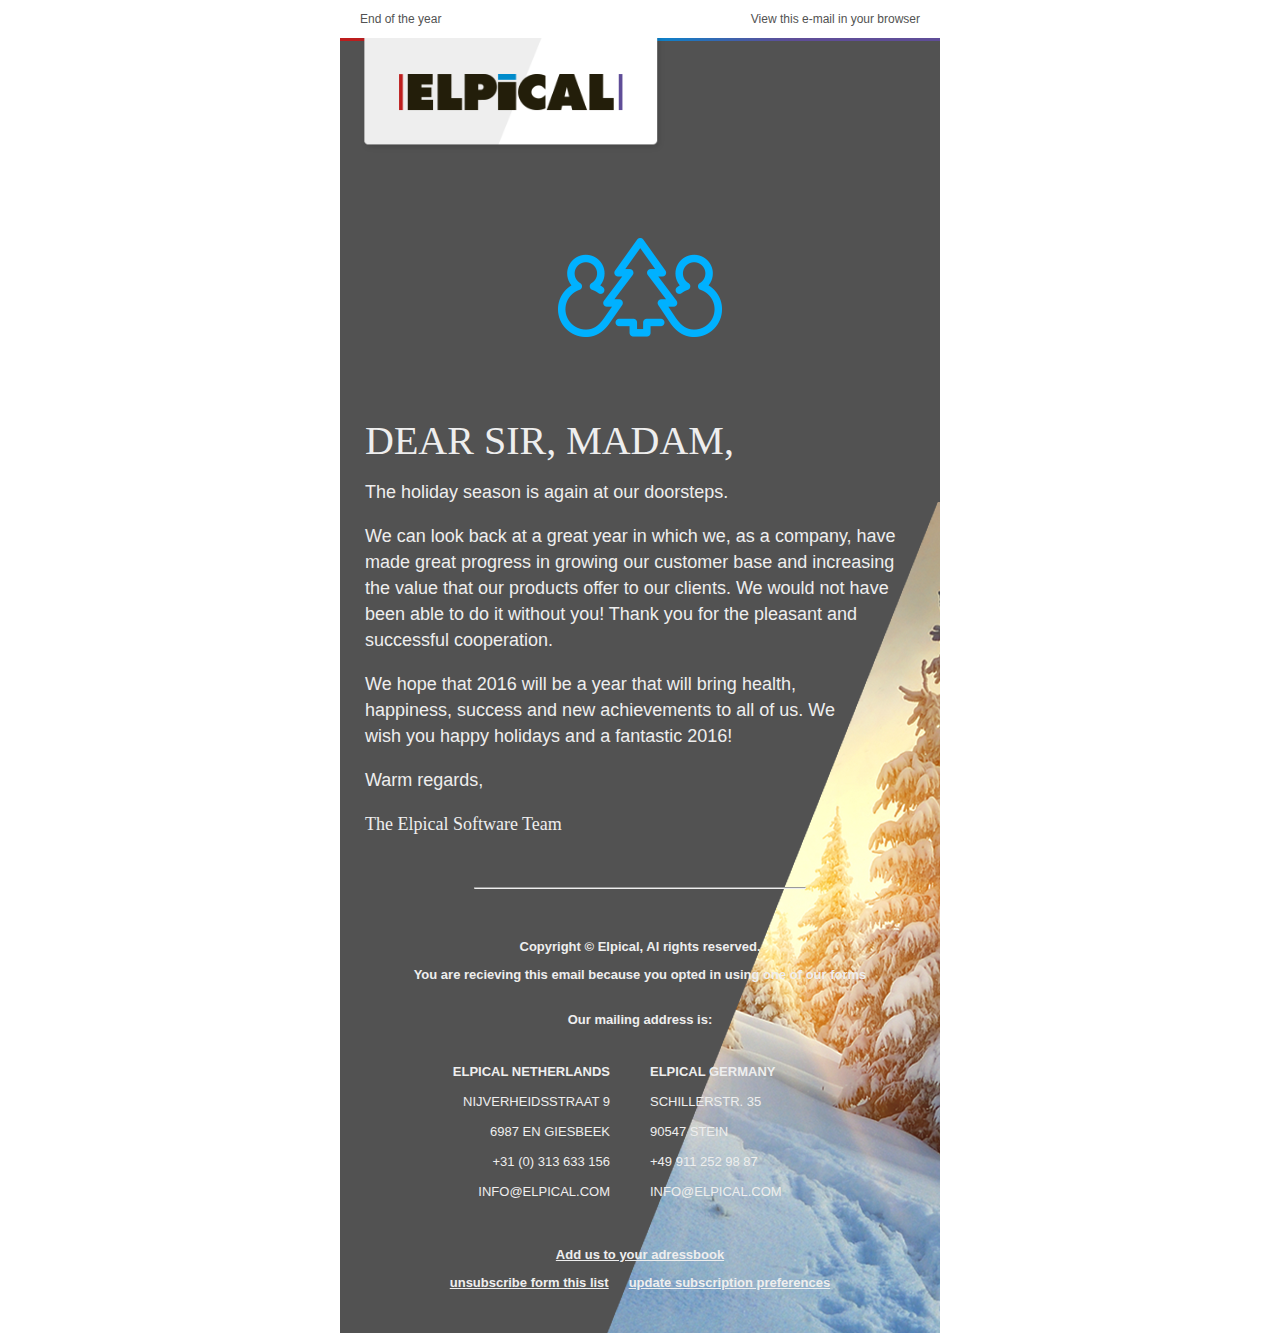
==== commit 09a7f3fb: "Newsletter Design Improvement" ====
--- a/index.html
+++ b/index.html
@@ -16,7 +16,212 @@
     <link rel="icon" href="favicon.ico" type="image/x-icon">
 
 
-    <link rel="stylesheet" type="text/css" href="style.css">
+  <!--   <link rel="stylesheet" type="text/css" href="style.css"> -->
+  <style type="text/css" media="screen">
+
+/* New CSS Code -----------------------------*/
+
+
+html, body {
+    
+    margin: 0;
+    padding: 0;
+    overflow:scroll;
+    /*Avoid flicker on slides transitions for mobile phones #336 */
+    -webkit-tap-highlight-color: rgba(0,0,0,0);
+    color: #eeeeee;
+}
+/*
+.fullpage {
+    width: 100%;
+    background-color: #525252;
+    
+}
+*/
+
+.fullpage {
+    max-width: 600px;
+    margin: 0 auto;   
+}
+header {
+    padding: 12px 20px;
+    background-color: #fff;
+    color: #525252;
+    font-size: 12px;
+    font-weight: 500;
+    font-family: arial;
+    overflow: auto;
+}
+
+.header-end {
+    float: left;
+}
+
+.header-view {
+    float: right;
+}
+
+.header-view a {
+    color: #525252;
+    font-size: 12px;
+    font-weight: 500;
+    font-family: arial;
+    text-decoration: none;
+}
+
+#slide1 {
+    padding-bottom: 30px;
+    position: relative;
+    background: #525252 url("images/footer-bg.png") no-repeat;
+    background-position: right bottom -75px;
+    color: #eeeeee;
+    text-align: center;
+}
+
+.topbar {
+    position: absolute;
+    top: 1;
+    left: 0;
+    right: 0;
+    width: 100%;
+}
+
+.logo {
+    position: absolute;
+    top: 0;
+    left: 20px;
+    width: 305px;
+    height: 115px;
+}
+
+.chrismas-logo {
+    margin: 200px 0 80px 0;
+}
+
+.page-content {
+    padding: 0 25px;
+    text-align: left;
+}
+
+#slide1 .title {
+    font-size: 40px;
+    font-weight: 300;
+    text-transform: uppercase;
+    font-family: Verdana;
+    line-height: 100%;
+}
+
+#slide1 .subtitle {
+    font-family: arial;
+    font-size: 18px;
+        line-height: 26px;
+}
+
+#slide1 hr {
+    width: 60%;
+    margin: 50px auto;
+}
+
+.elpical-software-team-title {
+        font-family: Trebuchet MS;
+}
+
+.footer-part {
+    text-align: center;
+}
+
+.footer-part p {
+    font-size: 13px;
+    font-weight: bold;
+    font-family: arial;
+}
+
+.mailing-address-left, .mailing-address-right {
+    padding: 0 0 40px 0;
+    margin: 0;
+    width: 45%;
+    float: left;
+    list-style: none;
+    line-height: 30px;
+    font-size: 13px;
+    font-weight: 500;
+    font-family: arial;
+}
+
+.mailing-address-left {
+    text-align:right;
+    padding-right:20px;
+}
+
+.mailing-address-right {
+    text-align:left;
+    padding-left:20px;
+}
+
+.mailing-address-text {
+    margin: 30px 0;
+}
+
+.footer-lower-part a {
+    color: #eeeeee;
+    font-size: 13px;
+    font-weight: bold;
+    font-family: arial;
+}
+
+.footer-lower-part a.mright20 {
+    margin-right: 20px;
+}
+
+@media screen and (max-width: 405px) {
+    .footer-lower-part a {
+        display: block;
+    }
+    .footer-lower-part a.mright20 {
+        margin-right: 0;
+        margin-bottom: 12px;
+    }
+
+    header, .header-view a {
+        padding: 10px 15px;
+        font-size: 10px;
+    }
+    .logo {
+        width: 275px;
+        height: auto;
+    }
+
+    .chrismas-logo {
+        margin: 175px 0 60px 0;
+        width: 125px;
+    }
+    #slide1 .title {
+        font-size: 30px;
+    }
+
+    #slide1 .subtitle {
+        font-size: 21px;
+    }
+
+    #slide1 {
+        background-size: 100%;
+    }
+
+    .mailing-address-left, .mailing-address-right {
+        width: 46%;
+        font-size: 12px;
+    }
+
+    .mailing-address-left {
+        padding-right: 8px;
+    }
+
+    .mailing-address-right {
+        padding-left: 8px;
+    }
+}
+      
+  </style>
 
 
 </head>
@@ -41,7 +246,7 @@
                     <p>We can look back at a great year in which we, as a company, have made great progress in growing our customer base and increasing the value that our products offer to our clients. We would not have been able to do it without you! Thank you for the pleasant and successful cooperation. </p>
                     <p style="width:90%;">We hope that 2016 will be a year that will bring health, happiness, success and new achievements to all of us. We wish you happy holidays and a fantastic 2016!</p>
                     <p>Warm regards,</p>
-                    <p>The Elpical Software Team</p>
+                    <p class="elpical-software-team-title">The Elpical Software Team</p>
                 </div>
                 <hr />
             </div>
--- a/style.css
+++ b/style.css
@@ -3,7 +3,7 @@
 
 
 html, body {
-    max-width: 600px;
+    
     margin: 0;
     padding: 0;
     overflow:scroll;
@@ -18,13 +18,18 @@
     
 }
 */
+
+.fullpage {
+    max-width: 600px;
+    margin: 0 auto;   
+}
 header {
     padding: 12px 20px;
     background-color: #fff;
     color: #525252;
     font-size: 12px;
     font-weight: 500;
-    font-family: 'Roboto Slab', serif;
+    font-family: arial;
     overflow: auto;
 }
 
@@ -40,7 +45,7 @@
     color: #525252;
     font-size: 12px;
     font-weight: 500;
-    font-family: 'Roboto Slab', serif;
+    font-family: arial;
     text-decoration: none;
 }
 
@@ -83,12 +88,12 @@
     font-size: 40px;
     font-weight: 300;
     text-transform: uppercase;
-    font-family: 'Roboto Slab', serif;
+    font-family: arial;
     line-height: 100%;
 }
 
 #slide1 .subtitle {
-    font-family: 'Roboto', serif;
+    font-family: arial;
     font-size: 25px;
 }
 
@@ -104,7 +109,7 @@
 .footer-part p {
     font-size: 13px;
     font-weight: bold;
-    font-family: 'Roboto Slab', serif;
+    font-family: arial;
 }
 
 .mailing-address-left, .mailing-address-right {
@@ -116,7 +121,7 @@
     line-height: 30px;
     font-size: 13px;
     font-weight: 500;
-    font-family: 'Roboto Slab', serif;
+    font-family: arial;
 }
 
 .mailing-address-left {
@@ -137,7 +142,7 @@
     color: #eeeeee;
     font-size: 13px;
     font-weight: bold;
-    font-family: 'Roboto Slab', serif;
+    font-family: arial;
 }
 
 .footer-lower-part a.mright20 {
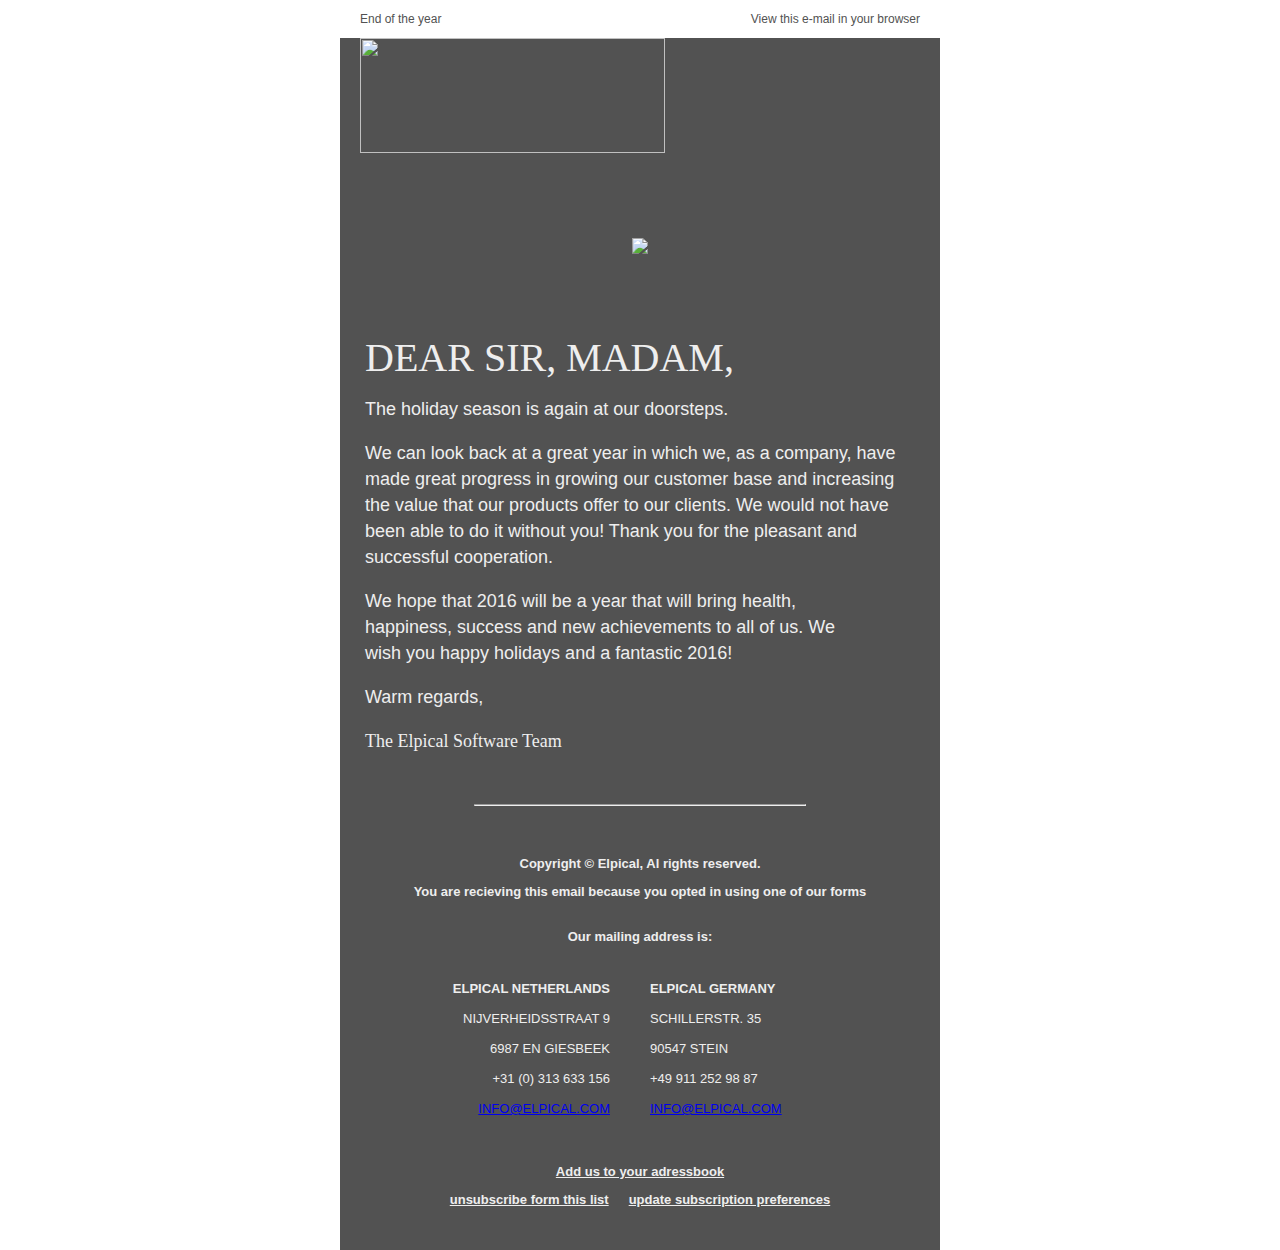
==== commit 4abce190: "Template Bug Fixes" ====
--- a/index.html
+++ b/index.html
@@ -19,207 +19,201 @@
   <!--   <link rel="stylesheet" type="text/css" href="style.css"> -->
   <style type="text/css" media="screen">
 
-/* New CSS Code -----------------------------*/
-
-
-html, body {
-    
-    margin: 0;
-    padding: 0;
-    overflow:scroll;
-    /*Avoid flicker on slides transitions for mobile phones #336 */
-    -webkit-tap-highlight-color: rgba(0,0,0,0);
-    color: #eeeeee;
-}
-/*
-.fullpage {
-    width: 100%;
-    background-color: #525252;
-    
-}
-*/
-
-.fullpage {
-    max-width: 600px;
-    margin: 0 auto;   
-}
-header {
-    padding: 12px 20px;
-    background-color: #fff;
-    color: #525252;
-    font-size: 12px;
-    font-weight: 500;
-    font-family: arial;
-    overflow: auto;
-}
-
-.header-end {
-    float: left;
-}
-
-.header-view {
-    float: right;
-}
-
-.header-view a {
-    color: #525252;
-    font-size: 12px;
-    font-weight: 500;
-    font-family: arial;
-    text-decoration: none;
-}
-
-#slide1 {
-    padding-bottom: 30px;
-    position: relative;
-    background: #525252 url("images/footer-bg.png") no-repeat;
-    background-position: right bottom -75px;
-    color: #eeeeee;
-    text-align: center;
-}
-
-.topbar {
-    position: absolute;
-    top: 1;
-    left: 0;
-    right: 0;
-    width: 100%;
-}
-
-.logo {
-    position: absolute;
-    top: 0;
-    left: 20px;
-    width: 305px;
-    height: 115px;
-}
-
-.chrismas-logo {
-    margin: 200px 0 80px 0;
-}
-
-.page-content {
-    padding: 0 25px;
-    text-align: left;
-}
-
-#slide1 .title {
-    font-size: 40px;
-    font-weight: 300;
-    text-transform: uppercase;
-    font-family: Verdana;
-    line-height: 100%;
-}
-
-#slide1 .subtitle {
-    font-family: arial;
-    font-size: 18px;
-        line-height: 26px;
-}
-
-#slide1 hr {
-    width: 60%;
-    margin: 50px auto;
-}
-
-.elpical-software-team-title {
-        font-family: Trebuchet MS;
-}
-
-.footer-part {
-    text-align: center;
-}
-
-.footer-part p {
-    font-size: 13px;
-    font-weight: bold;
-    font-family: arial;
-}
-
-.mailing-address-left, .mailing-address-right {
-    padding: 0 0 40px 0;
-    margin: 0;
-    width: 45%;
-    float: left;
-    list-style: none;
-    line-height: 30px;
-    font-size: 13px;
-    font-weight: 500;
-    font-family: arial;
-}
-
-.mailing-address-left {
-    text-align:right;
-    padding-right:20px;
-}
-
-.mailing-address-right {
-    text-align:left;
-    padding-left:20px;
-}
-
-.mailing-address-text {
-    margin: 30px 0;
-}
-
-.footer-lower-part a {
-    color: #eeeeee;
-    font-size: 13px;
-    font-weight: bold;
-    font-family: arial;
-}
-
-.footer-lower-part a.mright20 {
-    margin-right: 20px;
-}
-
-@media screen and (max-width: 405px) {
-    .footer-lower-part a {
-        display: block;
-    }
-    .footer-lower-part a.mright20 {
-        margin-right: 0;
-        margin-bottom: 12px;
-    }
-
-    header, .header-view a {
-        padding: 10px 15px;
-        font-size: 10px;
-    }
-    .logo {
-        width: 275px;
-        height: auto;
-    }
-
-    .chrismas-logo {
-        margin: 175px 0 60px 0;
-        width: 125px;
-    }
-    #slide1 .title {
-        font-size: 30px;
-    }
-
-    #slide1 .subtitle {
-        font-size: 21px;
-    }
-
-    #slide1 {
-        background-size: 100%;
-    }
-
-    .mailing-address-left, .mailing-address-right {
-        width: 46%;
-        font-size: 12px;
-    }
-
-    .mailing-address-left {
-        padding-right: 8px;
-    }
-
-    .mailing-address-right {
-        padding-left: 8px;
-    }
-}
+        html, body {
+            
+            margin: 0;
+            padding: 0;
+            overflow:scroll;
+            /*Avoid flicker on slides transitions for mobile phones #336 */
+            -webkit-tap-highlight-color: rgba(0,0,0,0);
+            color: #eeeeee;
+        }
+
+        .fullpage {
+            max-width: 600px;
+            margin: 0 auto;   
+        }
+        header {
+            padding: 12px 20px;
+            background-color: #fff;
+            color: #525252;
+            font-size: 12px;
+            font-weight: 500;
+            font-family: arial;
+            overflow: auto;
+            background-image: url("http://webbio-concepten.nl/elpical_newsletter/images/topbar.png");
+            background-position: center bottom;
+            background-repeat: no-repeat;
+            background-size: contain;
+        }
+
+        .header-end {
+            float: left;
+        }
+
+        .header-view {
+            float: right;
+        }
+
+        .header-view a {
+            color: #525252;
+            font-size: 12px;
+            font-weight: 500;
+            font-family: arial;
+            text-decoration: none;
+        }
+
+        #slide1 {
+            padding-bottom: 30px;
+            position: relative;
+            background: #525252 url("http://webbio-concepten.nl/elpical_newsletter/images/footer-bg.png") no-repeat;
+            background-position: right bottom -75px;
+            color: #eeeeee;
+            text-align: center;
+        }
+
+       /* .topbar {
+            position: absolute;
+            top: 1;
+            left: 0;
+            right: 0;
+            width: 100%;
+        }*/
+
+        .logo {
+            position: absolute;
+            top: 0;
+            left: 20px;
+            width: 305px;
+            height: 115px;
+        }
+
+        .chrismas-logo {
+            margin: 200px 0 80px 0;
+        }
+
+        .page-content {
+            padding: 0 25px;
+            text-align: left;
+        }
+
+        #slide1 .title {
+            font-size: 40px;
+            font-weight: 300;
+            text-transform: uppercase;
+            font-family: Verdana;
+            line-height: 100%;
+        }
+
+        #slide1 .subtitle {
+            font-family: arial;
+            font-size: 18px;
+                line-height: 26px;
+        }
+
+        #slide1 hr {
+            width: 60%;
+            margin: 50px auto;
+        }
+
+        .elpical-software-team-title {
+                font-family: Trebuchet MS;
+        }
+
+        .footer-part {
+            text-align: center;
+        }
+
+        .footer-part p {
+            font-size: 13px;
+            font-weight: bold;
+            font-family: arial;
+        }
+
+        .mailing-address-left, .mailing-address-right {
+            padding: 0 0 40px 0;
+            margin: 0;
+            width: 45%;
+            float: left;
+            list-style: none;
+            line-height: 30px;
+            font-size: 13px;
+            font-weight: 500;
+            font-family: arial;
+        }
+
+        .mailing-address-left {
+            text-align:right;
+            padding-right:20px;
+        }
+
+        .mailing-address-right {
+            text-align:left;
+            padding-left:20px;
+        }
+
+        .mailing-address-text {
+            margin: 30px 0;
+        }
+
+        .footer-lower-part a {
+            color: #eeeeee;
+            font-size: 13px;
+            font-weight: bold;
+            font-family: arial;
+        }
+
+        .footer-lower-part a.mright20 {
+            margin-right: 20px;
+        }
+
+        @media screen and (max-width: 405px) {
+            .footer-lower-part a {
+                display: block;
+            }
+            .footer-lower-part a.mright20 {
+                margin-right: 0;
+                margin-bottom: 12px;
+            }
+
+            header, .header-view a {
+                padding: 10px 15px;
+                font-size: 10px;
+            }
+            .logo {
+                width: 275px;
+                height: auto;
+            }
+
+            .chrismas-logo {
+                margin: 175px 0 60px 0;
+                width: 125px;
+            }
+            #slide1 .title {
+                font-size: 30px;
+            }
+
+            #slide1 .subtitle {
+                font-size: 21px;
+            }
+
+            #slide1 {
+                background-size: 100%;
+            }
+
+            .mailing-address-left, .mailing-address-right {
+                width: 46%;
+                font-size: 12px;
+            }
+
+            .mailing-address-left {
+                padding-right: 8px;
+            }
+
+            .mailing-address-right {
+                padding-left: 8px;
+            }
+        }
       
   </style>
 
@@ -233,9 +227,9 @@
             <span class="header-view"><a href="#">View this e-mail in your browser</a></span>
         </header>
         <div class="section" id="slide1">
-            <img src="images/topbar.png" class="topbar" />
-            <img src="images/logo.png" class="logo" />
-            <img src="images/icon-elpical.png" class="chrismas-logo">
+            <!-- <img src="http://webbio-concepten.nl/elpical_newsletter/images/topbar.png" class="topbar" /> -->
+            <img src="http://webbio-concepten.nl/elpical_newsletter/images/logo.png" class="logo" />
+            <img src="http://webbio-concepten.nl/elpical_newsletter/images/icon-elpical.png" class="chrismas-logo">
 
             <div class="page-content">
                 <div class="title">
@@ -260,14 +254,14 @@
                         <li>NIJVERHEIDSSTRAAT 9</li>
                         <li>6987 EN GIESBEEK</li>
                         <li>+31 (0) 313 633 156</li>
-                        <li>INFO@ELPICAL.COM</li>
+                        <li><a href="mailto:INFO@ELPICAL.COM">INFO@ELPICAL.COM</a></li>
                     </ul>
                     <ul class="mailing-address-right">
                         <li><strong>ELPICAL GERMANY</strong></li>
                         <li>SCHILLERSTR. 35</li>
                         <li>90547 STEIN</li>
                         <li>+49 911 252 98 87</li>
-                        <li>INFO@ELPICAL.COM</li>
+                        <li><a href="mailto:INFO@ELPICAL.COM">INFO@ELPICAL.COM</a></li>
                     </ul>
                 </div>
                 <div class="footer-lower-part">
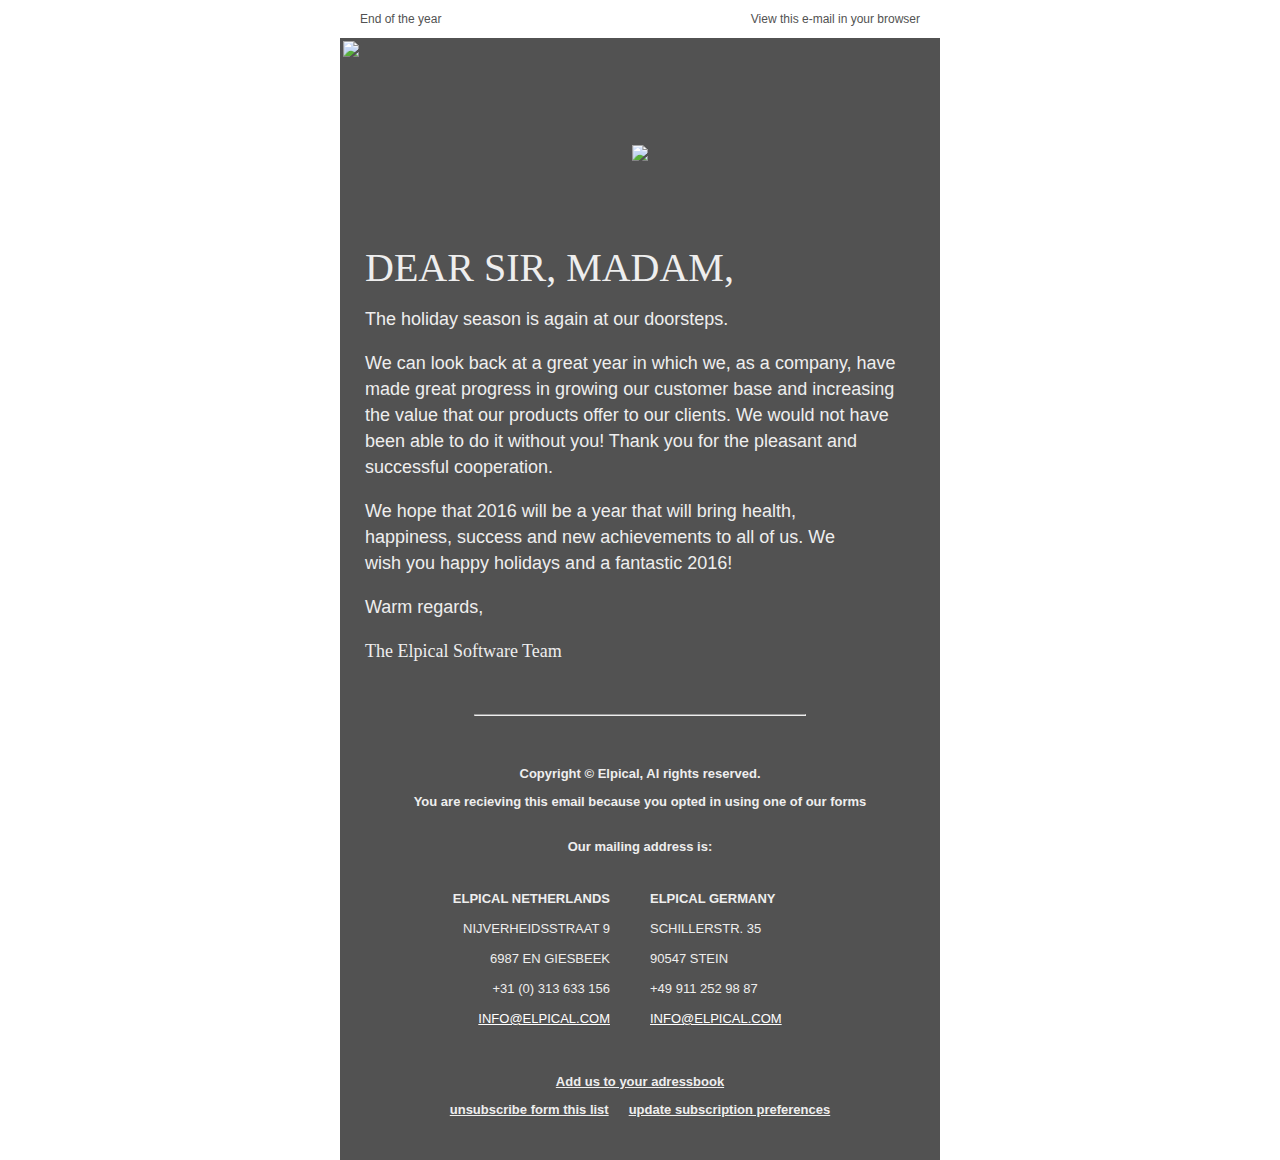
==== commit a0e0e49e: "some changes #1" ====
--- a/index.html
+++ b/index.html
@@ -66,7 +66,9 @@
         #slide1 {
             padding-bottom: 30px;
             position: relative;
-            background: #525252 url("http://webbio-concepten.nl/elpical_newsletter/images/footer-bg.png") no-repeat;
+            background-color: #525252;
+            background-image: url("http://webbio-concepten.nl/elpical_newsletter/images/footer-bg.png");
+            background-repeat: no-repeat;
             background-position: right bottom -75px;
             color: #eeeeee;
             text-align: center;
@@ -79,17 +81,17 @@
             right: 0;
             width: 100%;
         }*/
-
+/*
         .logo {
             position: absolute;
             top: 0;
             left: 20px;
             width: 305px;
             height: 115px;
-        }
+        }*/
 
         .chrismas-logo {
-            margin: 200px 0 80px 0;
+            margin: 80px 0 80px 0;
         }
 
         .page-content {
@@ -228,9 +230,12 @@
         </header>
         <div class="section" id="slide1">
             <!-- <img src="http://webbio-concepten.nl/elpical_newsletter/images/topbar.png" class="topbar" /> -->
-            <img src="http://webbio-concepten.nl/elpical_newsletter/images/logo.png" class="logo" />
-            <img src="http://webbio-concepten.nl/elpical_newsletter/images/icon-elpical.png" class="chrismas-logo">
-
+            <table style="width:100%;">
+                <tbody>
+                    <tr style="text-align:left;"><td><img src="http://webbio-concepten.nl/elpical_newsletter/images/logo.png" class="logo" style="width:290px;" /></td></tr>
+                    <tr style="text-align:center;"><td><img src="http://webbio-concepten.nl/elpical_newsletter/images/icon-elpical.png" class="chrismas-logo"></td></tr>
+                </tbody>
+            </table>
             <div class="page-content">
                 <div class="title">
                     <span>Dear Sir, Madam,</span>
@@ -254,14 +259,14 @@
                         <li>NIJVERHEIDSSTRAAT 9</li>
                         <li>6987 EN GIESBEEK</li>
                         <li>+31 (0) 313 633 156</li>
-                        <li><a href="mailto:INFO@ELPICAL.COM">INFO@ELPICAL.COM</a></li>
+                        <li><a href="mailto:INFO@ELPICAL.COM" style="color: #ffffff;">INFO@ELPICAL.COM</a></li>
                     </ul>
                     <ul class="mailing-address-right">
                         <li><strong>ELPICAL GERMANY</strong></li>
                         <li>SCHILLERSTR. 35</li>
                         <li>90547 STEIN</li>
                         <li>+49 911 252 98 87</li>
-                        <li><a href="mailto:INFO@ELPICAL.COM">INFO@ELPICAL.COM</a></li>
+                        <li><a href="mailto:INFO@ELPICAL.COM" style="color: #ffffff;">INFO@ELPICAL.COM</a></li>
                     </ul>
                 </div>
                 <div class="footer-lower-part">
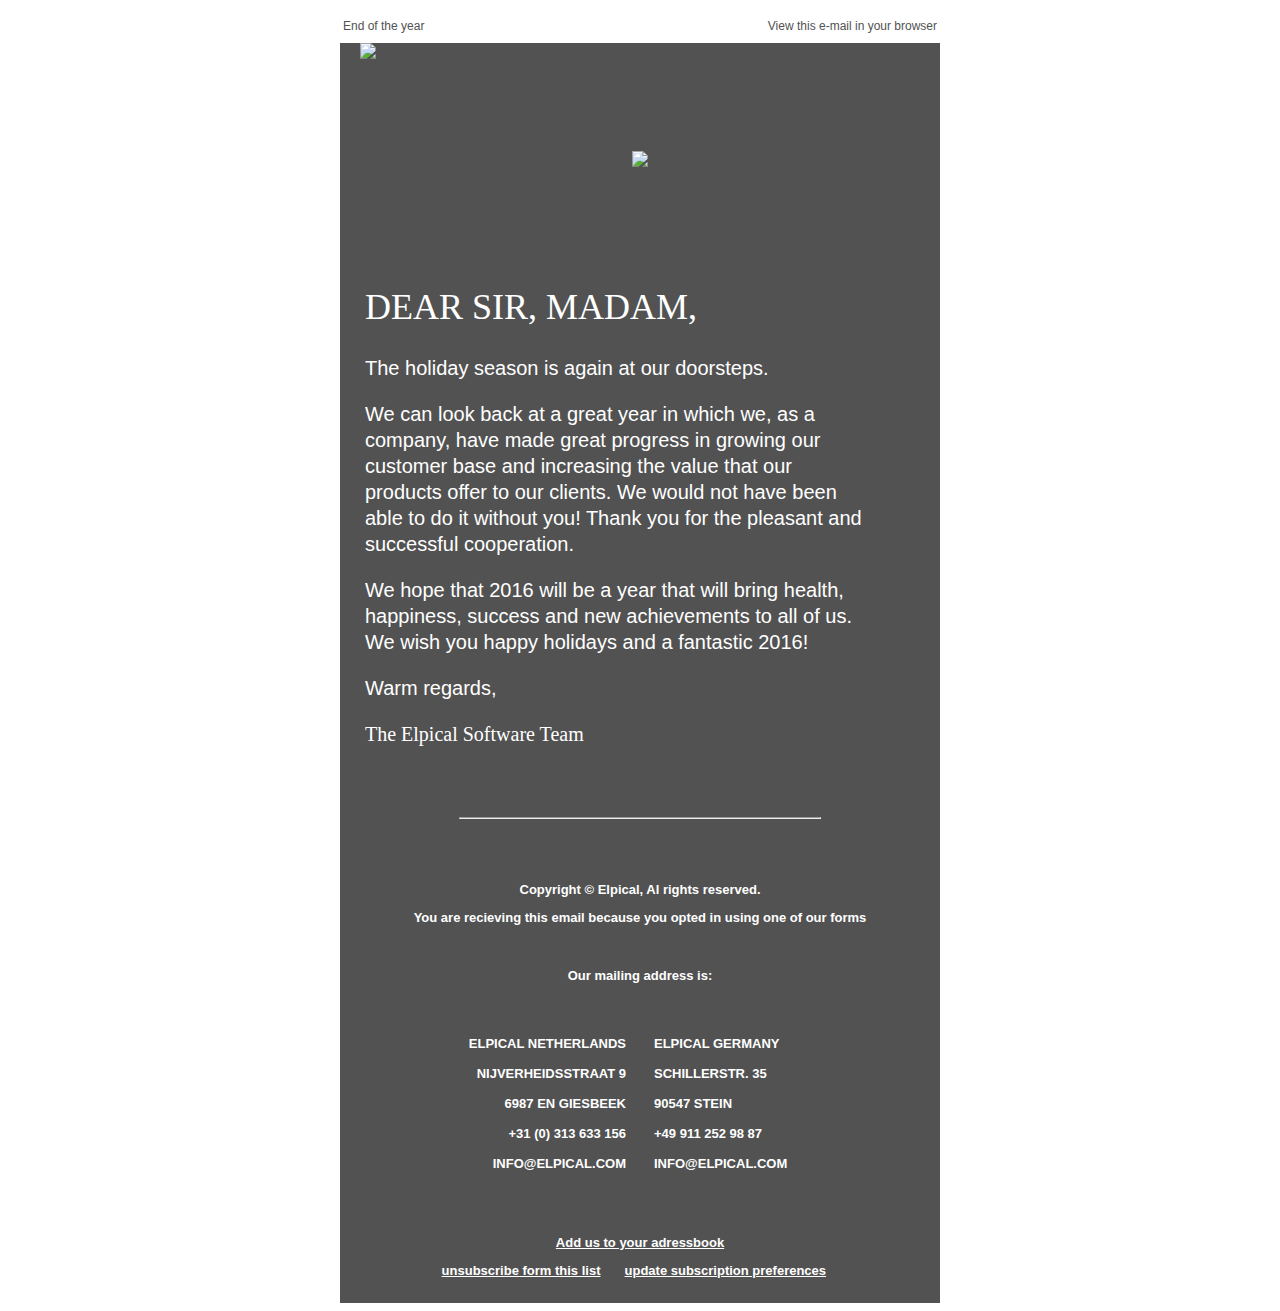
==== commit be4dca26: "Some Change" ====
--- a/index.html
+++ b/index.html
@@ -1,281 +1,200 @@
-<!DOCTYPE html>
-<!--[if lt IE 7 ]> <html class="ie6"> <![endif]-->
-<!--[if IE 7 ]>    <html class="ie7"> <![endif]-->
-<!--[if IE 8 ]>    <html class="ie8"> <![endif]-->
-<!--[if IE 9 ]>    <html class="ie9"> <![endif]-->
-<!--[if (gt IE 9)|!(IE)]><!--> <html class=""> <!--<![endif]-->
-<html lang="en">
+<!DOCTYPE html PUBLIC "-//W3C//DTD XHTML 1.0 Transitional//EN" "http://www.w3.org/TR/xhtml1/DTD/xhtml1-transitional.dtd">
+<html xmlns="http://www.w3.org/1999/xhtml">
 <head>
-    <meta charset="utf-8">
-    <meta http-equiv="X-UA-Compatible" content="IE=edge">
-    <meta name="viewport" content="width=device-width, initial-scale=1">
-    <title>Claro 10 is live - ELPICAL</title>
-    <meta charset="UTF-8">
-    <meta name="description" content="Try Claro 10 2 weeks for free. Automatic image enhancement just got more user friendly.">
-    <link rel="shortcut icon" href="favicon.ico" type="image/x-icon">
-    <link rel="icon" href="favicon.ico" type="image/x-icon">
-
-
-  <!--   <link rel="stylesheet" type="text/css" href="style.css"> -->
-  <style type="text/css" media="screen">
-
-        html, body {
-            
-            margin: 0;
-            padding: 0;
-            overflow:scroll;
-            /*Avoid flicker on slides transitions for mobile phones #336 */
-            -webkit-tap-highlight-color: rgba(0,0,0,0);
-            color: #eeeeee;
-        }
-
-        .fullpage {
-            max-width: 600px;
-            margin: 0 auto;   
-        }
-        header {
-            padding: 12px 20px;
-            background-color: #fff;
-            color: #525252;
-            font-size: 12px;
-            font-weight: 500;
-            font-family: arial;
-            overflow: auto;
-            background-image: url("http://webbio-concepten.nl/elpical_newsletter/images/topbar.png");
-            background-position: center bottom;
-            background-repeat: no-repeat;
-            background-size: contain;
-        }
-
-        .header-end {
-            float: left;
-        }
-
-        .header-view {
-            float: right;
-        }
-
-        .header-view a {
-            color: #525252;
-            font-size: 12px;
-            font-weight: 500;
-            font-family: arial;
-            text-decoration: none;
-        }
-
-        #slide1 {
-            padding-bottom: 30px;
-            position: relative;
-            background-color: #525252;
-            background-image: url("http://webbio-concepten.nl/elpical_newsletter/images/footer-bg.png");
-            background-repeat: no-repeat;
-            background-position: right bottom -75px;
-            color: #eeeeee;
-            text-align: center;
-        }
-
-       /* .topbar {
-            position: absolute;
-            top: 1;
-            left: 0;
-            right: 0;
-            width: 100%;
-        }*/
-/*
-        .logo {
-            position: absolute;
-            top: 0;
-            left: 20px;
-            width: 305px;
-            height: 115px;
-        }*/
-
-        .chrismas-logo {
-            margin: 80px 0 80px 0;
-        }
-
-        .page-content {
-            padding: 0 25px;
-            text-align: left;
-        }
-
-        #slide1 .title {
-            font-size: 40px;
-            font-weight: 300;
-            text-transform: uppercase;
-            font-family: Verdana;
-            line-height: 100%;
-        }
-
-        #slide1 .subtitle {
-            font-family: arial;
-            font-size: 18px;
-                line-height: 26px;
-        }
-
-        #slide1 hr {
-            width: 60%;
-            margin: 50px auto;
-        }
-
-        .elpical-software-team-title {
-                font-family: Trebuchet MS;
-        }
-
-        .footer-part {
-            text-align: center;
-        }
-
-        .footer-part p {
-            font-size: 13px;
-            font-weight: bold;
-            font-family: arial;
-        }
-
-        .mailing-address-left, .mailing-address-right {
-            padding: 0 0 40px 0;
-            margin: 0;
-            width: 45%;
-            float: left;
-            list-style: none;
-            line-height: 30px;
-            font-size: 13px;
-            font-weight: 500;
-            font-family: arial;
-        }
-
-        .mailing-address-left {
-            text-align:right;
-            padding-right:20px;
-        }
-
-        .mailing-address-right {
-            text-align:left;
-            padding-left:20px;
-        }
-
-        .mailing-address-text {
-            margin: 30px 0;
-        }
-
-        .footer-lower-part a {
-            color: #eeeeee;
-            font-size: 13px;
-            font-weight: bold;
-            font-family: arial;
-        }
-
-        .footer-lower-part a.mright20 {
-            margin-right: 20px;
-        }
-
-        @media screen and (max-width: 405px) {
-            .footer-lower-part a {
-                display: block;
-            }
-            .footer-lower-part a.mright20 {
-                margin-right: 0;
-                margin-bottom: 12px;
-            }
-
-            header, .header-view a {
-                padding: 10px 15px;
-                font-size: 10px;
-            }
-            .logo {
-                width: 275px;
-                height: auto;
-            }
-
-            .chrismas-logo {
-                margin: 175px 0 60px 0;
-                width: 125px;
-            }
-            #slide1 .title {
-                font-size: 30px;
-            }
-
-            #slide1 .subtitle {
-                font-size: 21px;
-            }
-
-            #slide1 {
-                background-size: 100%;
-            }
-
-            .mailing-address-left, .mailing-address-right {
-                width: 46%;
-                font-size: 12px;
-            }
-
-            .mailing-address-left {
-                padding-right: 8px;
-            }
-
-            .mailing-address-right {
-                padding-left: 8px;
-            }
-        }
-      
-  </style>
-
+<meta http-equiv="Content-Type" content="text/html; charset=utf-8" />
+<title>Untitled Document</title>
+<style type="text/css">
+a {
+	color:#fff;
+
+}
+
+li {
+	list-style:none
+}
+.main {
+  margin: 0 auto;
+	background-color: #525252;
+	background-repeat: no-repeat;
+	background-position: right bottom;
+	color:#fff;
+}
+
+.top-table {
+	background-color:#fff;
+	background-image: url("http://webbio-concepten.nl/elpical_newsletter/images/topbar.png");
+	background-repeat: no-repeat;
+	background-position: center bottom;
+  background-size: contain;
+  color: #525252;
+  font-size: 12px;
+  font-weight: 500;
+  font-family: arial;
+  text-decoration: none;
+}
+
+.top-table a {
+  color: #525252;
+  font-size: 12px;
+  font-weight: 500;
+  font-family: arial;
+  text-decoration: none;
+}
+
+.title {
+  font-size: 36px;
+  font-weight: 300;
+  text-transform: uppercase;
+  font-family: Verdana;
+  line-height: 100%;
+  color: #ffffff;
+}
+
+.content {
+  font-family: arial;
+  font-size: 20px;
+  line-height: 26px;
+  color: #ffffff;
+  max-width: 500px;
+}
+
+.logo-td  {
+	padding-left:20px;
+}
+
+.pad-lr25 {
+  padding: 0 25px;
+}
+
+.mailing-address-text {
+  margin: 30px 0;
+}
+
+.elpical-software-team-title {
+  font-family: Trebuchet MS;
+}
+
+hr {
+  width: 60%;
+  margin: 50px auto;
+}
+
+.mailing-address-left {
+  padding: 0 12px 0 0;
+}
+
+.mailing-address-right {
+  text-align:left;
+  padding: 0 0 0 12px;
+}
+
+.footer-part {
+  font-size: 13px;
+  font-weight: bold;
+  font-family: arial;
+  color: #ffffff;
+}
+
+.footer-part ul {
+  list-style: none;
+  line-height: 30px;
+}
+
+.footer-part ul a {
+  text-decoration: none;
+}
+
+.mright20 {
+  margin-right: 20px;
+}
+
+.mtop40bottom10 {
+  display: inline-block;
+  margin: 40px 0 10px 0;
+}
+
+</style>
 
 </head>
 
 <body>
-    <div class="fullpage">
-        <header>
-            <span class="header-end">End of the year</span>
-            <span class="header-view"><a href="#">View this e-mail in your browser</a></span>
-        </header>
-        <div class="section" id="slide1">
-            <!-- <img src="http://webbio-concepten.nl/elpical_newsletter/images/topbar.png" class="topbar" /> -->
-            <table style="width:100%;">
-                <tbody>
-                    <tr style="text-align:left;"><td><img src="http://webbio-concepten.nl/elpical_newsletter/images/logo.png" class="logo" style="width:290px;" /></td></tr>
-                    <tr style="text-align:center;"><td><img src="http://webbio-concepten.nl/elpical_newsletter/images/icon-elpical.png" class="chrismas-logo"></td></tr>
-                </tbody>
-            </table>
-            <div class="page-content">
-                <div class="title">
-                    <span>Dear Sir, Madam,</span>
-                </div>
-                <div class="subtitle">
-                    <p>The holiday season is again at our doorsteps.</p>
-                    <p>We can look back at a great year in which we, as a company, have made great progress in growing our customer base and increasing the value that our products offer to our clients. We would not have been able to do it without you! Thank you for the pleasant and successful cooperation. </p>
-                    <p style="width:90%;">We hope that 2016 will be a year that will bring health, happiness, success and new achievements to all of us. We wish you happy holidays and a fantastic 2016!</p>
-                    <p>Warm regards,</p>
-                    <p class="elpical-software-team-title">The Elpical Software Team</p>
-                </div>
-                <hr />
-            </div>
-            <div class="footer-part">
-                <p>Copyright © Elpical, Al rights reserved. </p>
-                <p>You are recieving this email because you opted in using one of our forms </p>
-                <div class="mailing-address">
-                    <p class="mailing-address-text">Our mailing address is: </p>
-                    <ul class="mailing-address-left">
-                        <li><strong>ELPICAL NETHERLANDS</strong></li>
-                        <li>NIJVERHEIDSSTRAAT 9</li>
-                        <li>6987 EN GIESBEEK</li>
-                        <li>+31 (0) 313 633 156</li>
-                        <li><a href="mailto:INFO@ELPICAL.COM" style="color: #ffffff;">INFO@ELPICAL.COM</a></li>
-                    </ul>
-                    <ul class="mailing-address-right">
-                        <li><strong>ELPICAL GERMANY</strong></li>
-                        <li>SCHILLERSTR. 35</li>
-                        <li>90547 STEIN</li>
-                        <li>+49 911 252 98 87</li>
-                        <li><a href="mailto:INFO@ELPICAL.COM" style="color: #ffffff;">INFO@ELPICAL.COM</a></li>
-                    </ul>
-                </div>
-                <div class="footer-lower-part">
-                    <p><a href="#">Add us to your adressbook</a></p>
-                    <p><a href="#" class="mright20">unsubscribe form this list</a><a href="#">update subscription preferences</a></p>
-                </div>
-            </div>
-        </div>
-    </div>
+<table width="600" border="0" cellpadding="0" cellspacing="0" class="main" background="http://webbio-concepten.nl/elpical_newsletter/images/footer-bg.png">
+
+  <tr>
+    <td  align="left">
+    	<table width="600" border="0" class="top-table">
+            <tr>
+                <td height="29" align="left">End of the year</td>
+                <td align="right"><a href="#">View this e-mail in your browser</a></td>
+            </tr>
+	    </table>
+    </td>
+  </tr>
+  <tr>
+    <td  align="left" class="logo-td"><img src="http://webbio-concepten.nl/elpical_newsletter/images/logo.png" class="logo"></td>
+  </tr>
+  <tr>
+    <td height="200" align="center"><img src="http://webbio-concepten.nl/elpical_newsletter/images/icon-elpical.png" class="chrismas-logo" /></td>
+  </tr>
+  <tr>
+    <td class="pad-lr25"><h2 class="title">DEAR SIR, MADAM,</h2>
+      <div class="content">
+        <p>The holiday season is again at our doorsteps.</p>
+        <p>We can look back at a great year in which we, as a company, have made great progress in growing our customer base and increasing the value that our products offer to our clients. We would not have been able to do it without you! Thank you for the pleasant and successful cooperation.</p>
+        <p>We hope that 2016 will be a year that will bring health, happiness, success and new achievements to all of us. We wish you happy holidays and a fantastic 2016!</p>
+        <p>Warm regards,</p>
+        <p class="elpical-software-team-title">The Elpical Software Team</p>
+    </div></td>
+  </tr>
+  <tr>
+    <td><hr/></td>
+  </tr>
+  <tr class="footer-part">
+    <td align="center">
+    <p>Copyright © Elpical, Al rights reserved. </p>
+    <p>You are recieving this email because you opted in using one of our forms </p>
+    </td>
+  </tr>
+  <tr class="footer-part">
+    <td align="center">
+    <p class="mailing-address-text">Our mailing address is: </p>
+    <table width="600" border="0">
+      <tr>
+        <td width="280" align="right"><ul class="mailing-address-left">
+          <li><strong>ELPICAL NETHERLANDS</strong></li>
+          <li>NIJVERHEIDSSTRAAT 9</li>
+          <li>6987 EN GIESBEEK</li>
+          <li>+31 (0) 313 633 156</li>
+          <li><a href="mailto:INFO@ELPICAL.COM">INFO@ELPICAL.COM</a></li>
+        </ul></td>
+        <td width="280" align="left"><ul class="mailing-address-right">
+          <li><strong>ELPICAL GERMANY</strong></li>
+          <li>SCHILLERSTR. 35</li>
+          <li>90547 STEIN</li>
+          <li>+49 911 252 98 87</li>
+          <li><a href="mailto:INFO@ELPICAL.COM">INFO@ELPICAL.COM</a></li>
+        </ul></td>
+      </tr>
+    </table>
+    		
+    </td>
+  
+  </tr>
+  <tr class="footer-part">
+    <td align="center"><a href="#" class="mtop40bottom10">Add us to your adressbook</a></td>
+  </tr>
+  <tr>
+    <td>
+
+    <table width="600" border="0">
+      <tr class="footer-part">
+        <td align="right"><a href="#" class="mright20">unsubscribe form this list</a></td>
+        <td align="left"><a href="#">update subscription preferences</a></td>
+      </tr>
+      <tr><td>&nbsp;</td></tr>
+    </table></td>
+  </tr>
+ 
+</table>
 </body>
 </html>
-
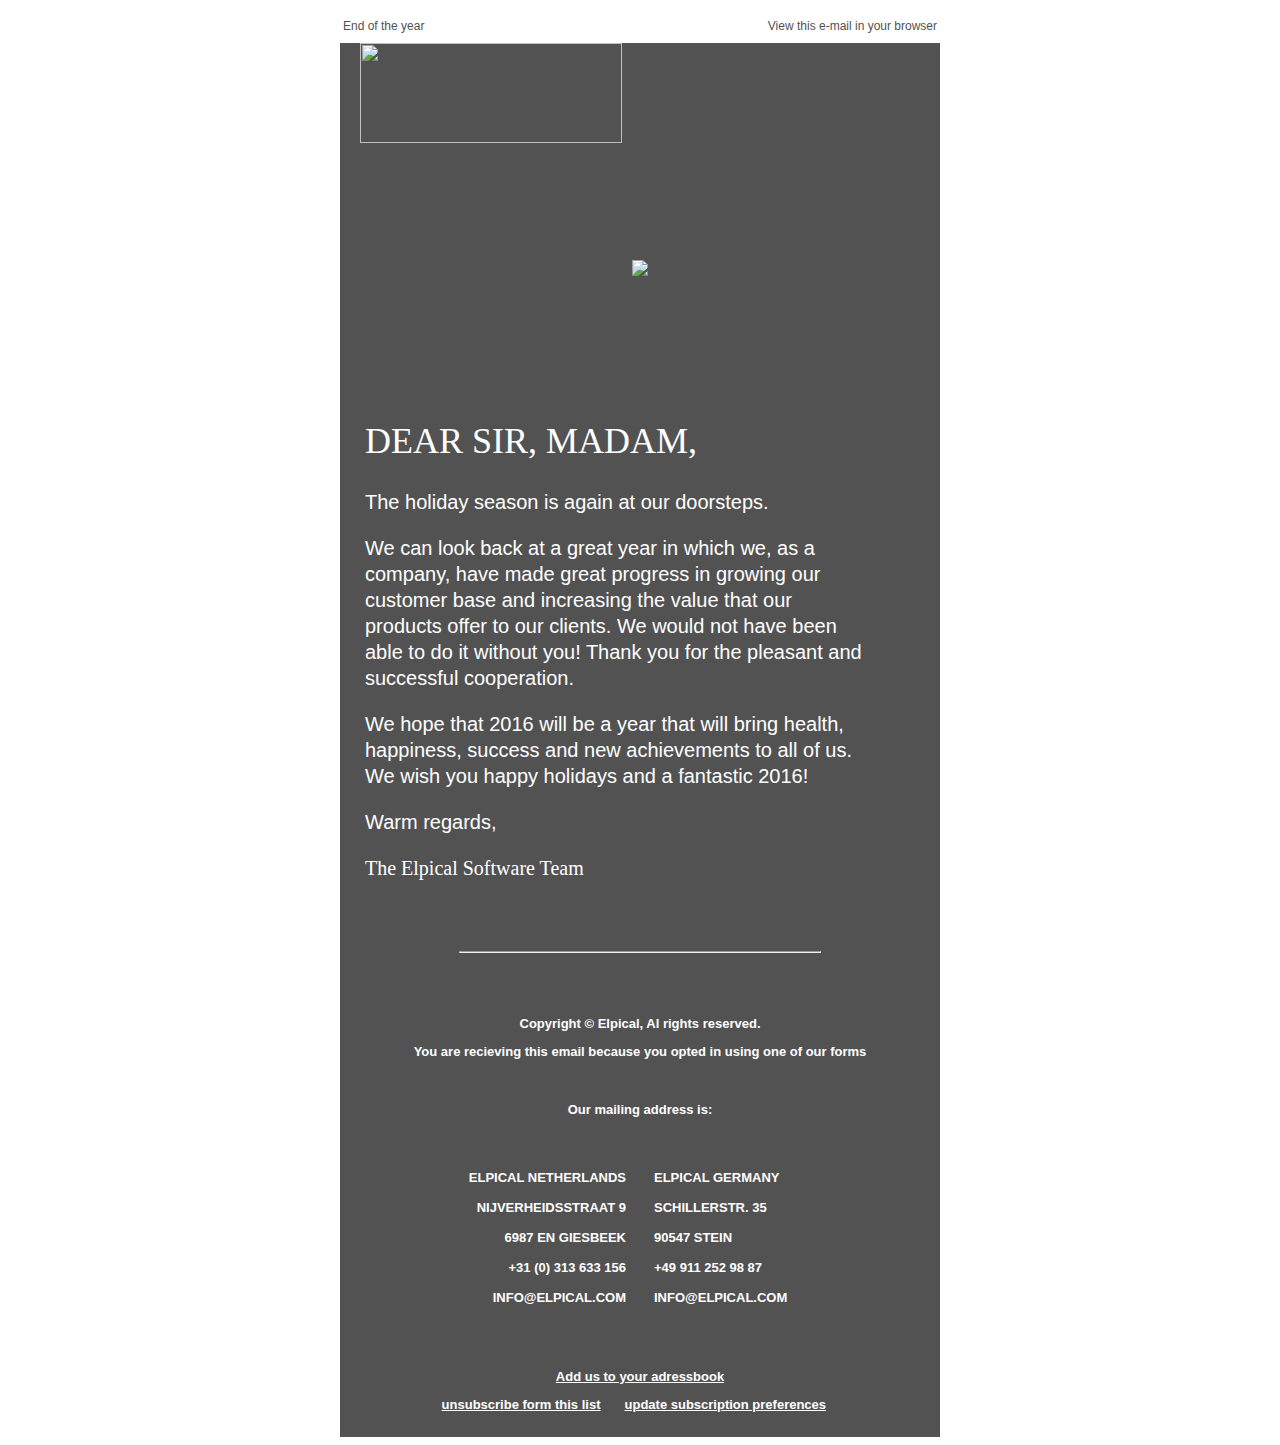
==== commit 6ed55b2c: "Some Css Changes" ====
--- a/index.html
+++ b/index.html
@@ -62,6 +62,12 @@
 	padding-left:20px;
 }
 
+
+.logo-td  img {
+  width: 262px;
+  height: 100px;
+}
+
 .pad-lr25 {
   padding: 0 25px;
 }
@@ -134,7 +140,7 @@
     <td  align="left" class="logo-td"><img src="http://webbio-concepten.nl/elpical_newsletter/images/logo.png" class="logo"></td>
   </tr>
   <tr>
-    <td height="200" align="center"><img src="http://webbio-concepten.nl/elpical_newsletter/images/icon-elpical.png" class="chrismas-logo" /></td>
+    <td height="250" align="center"><img src="http://webbio-concepten.nl/elpical_newsletter/images/icon-elpical.png" class="chrismas-logo" /></td>
   </tr>
   <tr>
     <td class="pad-lr25"><h2 class="title">DEAR SIR, MADAM,</h2>
